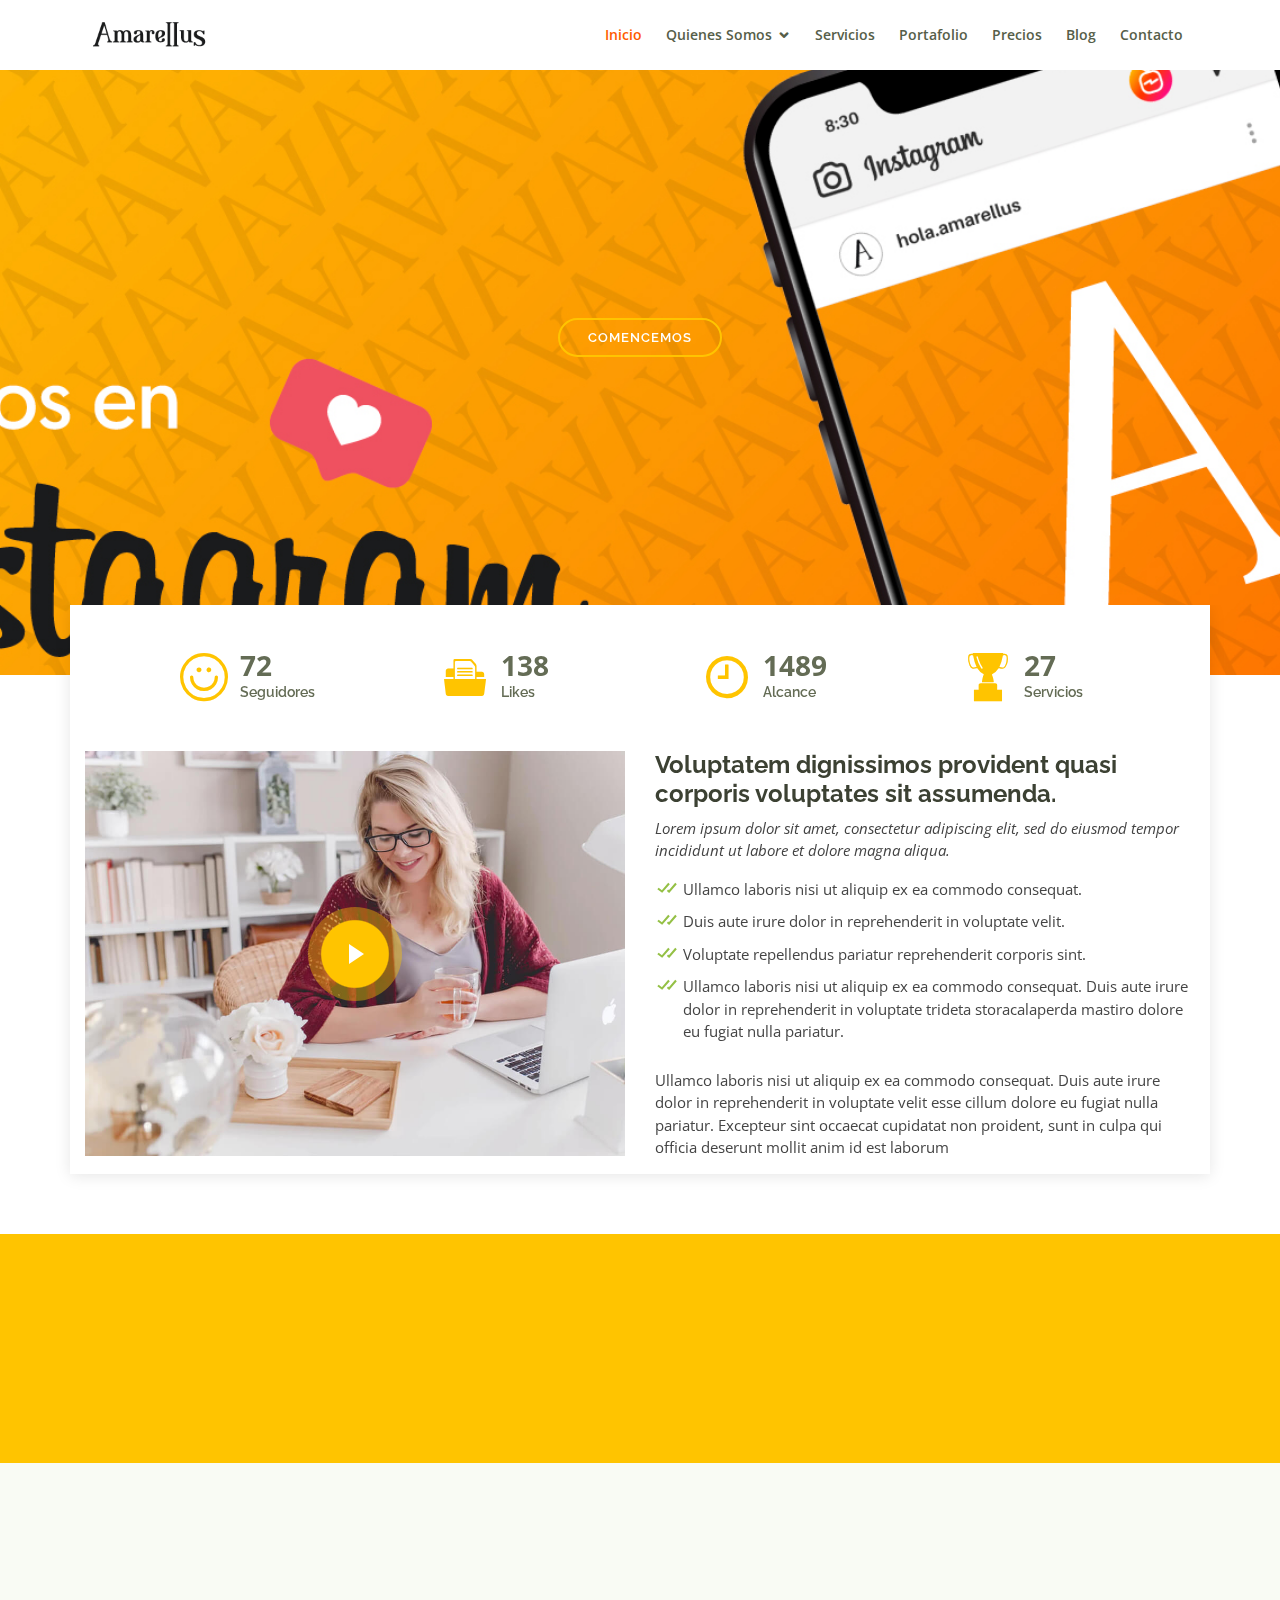
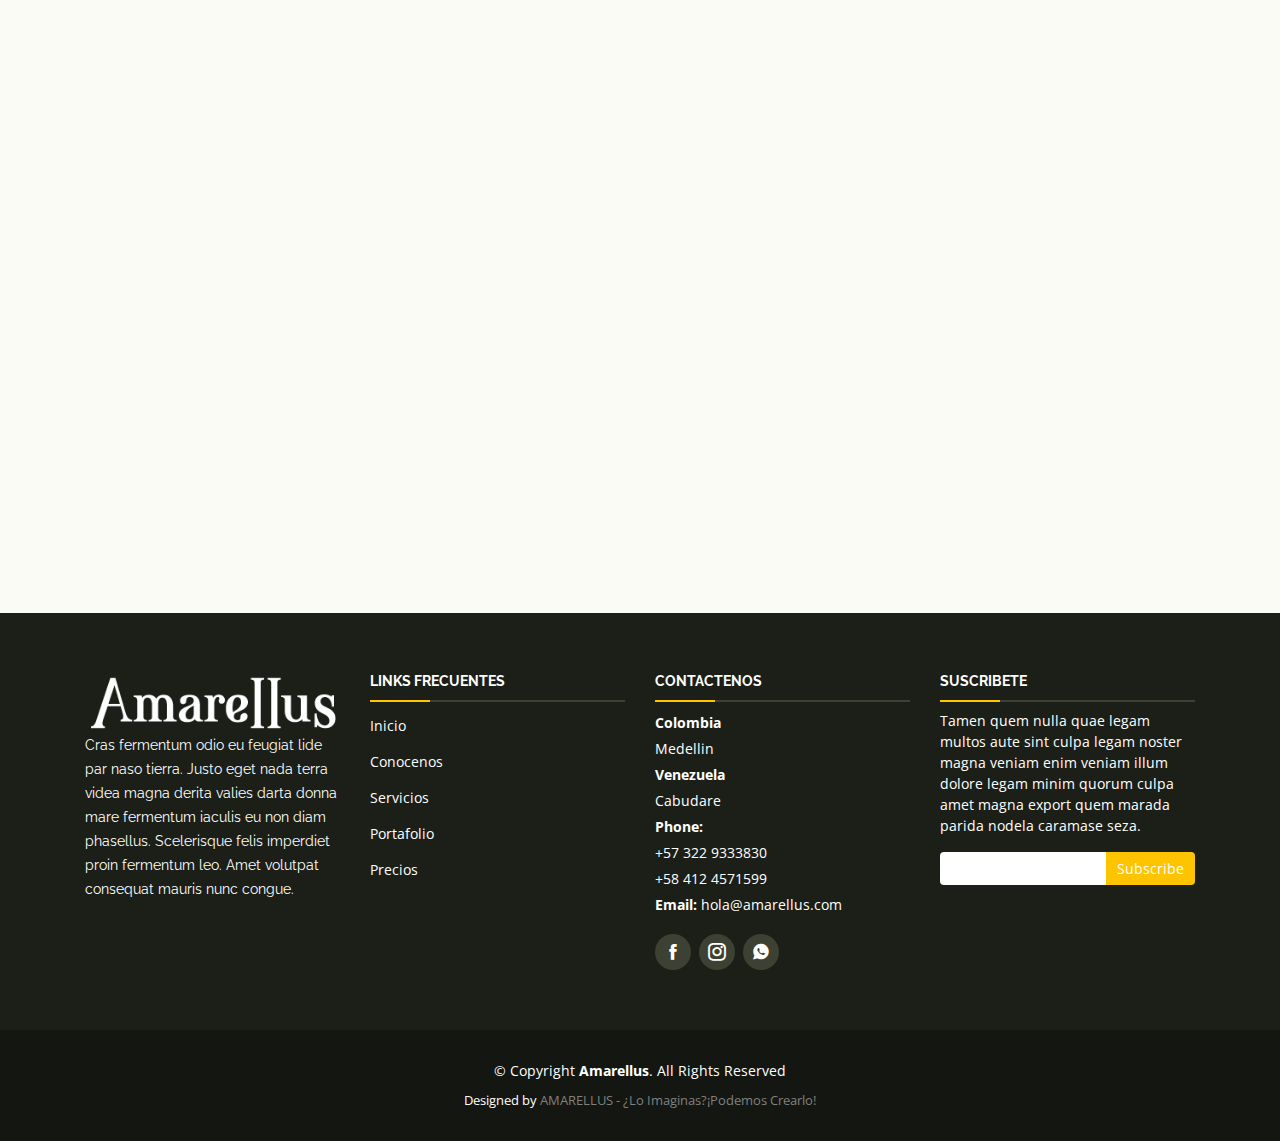
==== index.html @ 13a15603 "Actualizacion 26/06/2020 17" ====
<!DOCTYPE html>
<html lang="en">

<head>
  <meta charset="utf-8">
  <meta content="width=device-width, initial-scale=1.0" name="viewport">

  <title>AMARELLUS - ¿Lo Imaginas?¡Podemos Crearlo!</title>
  <meta content="" name="description">
  <meta content="" name="keywords">

  <!-- Favicons -->
  <link href="assets/img/favicon.jpg" rel="icon">
  <link href="assets/img/favicon.jpg" rel="amarellus-icon">

  <!-- Google Fonts -->
  <link href="https://fonts.googleapis.com/css?family=Open+Sans:300,300i,400,400i,600,600i,700,700i|Raleway:300,300i,400,400i,500,500i,600,600i,700,700i|Poppins:300,300i,400,400i,500,500i,600,600i,700,700i" rel="stylesheet">

  <!-- Vendor CSS Files -->
  <link href="assets/vendor/bootstrap/css/bootstrap.min.css" rel="stylesheet">
  <link href="assets/vendor/icofont/icofont.min.css" rel="stylesheet">
  <link href="assets/vendor/boxicons/css/boxicons.min.css" rel="stylesheet">
  <link href="assets/vendor/venobox/venobox.css" rel="stylesheet">
  <link href="assets/vendor/line-awesome/css/line-awesome.min.css" rel="stylesheet">
  <link href="assets/vendor/owl.carousel/assets/owl.carousel.min.css" rel="stylesheet">
  <link href="assets/vendor/aos/aos.css" rel="stylesheet">

  <!-- Template Main CSS File -->
  <link href="assets/css/style.css" rel="stylesheet">

  <!-- =======================================================
  * Template Name: Serenity - v2.1.0
  * Template URL: https://bootstrapmade.com/serenity-bootstrap-corporate-template/
  * Author: BootstrapMade.com
  * License: https://bootstrapmade.com/license/
  ======================================================== -->
</head>

<body>

  <!-- ======= Header ======= -->
  <header id="header" class="fixed-top">
    <div class="container d-flex">

      <div class="logo mr-auto">
        <!-- <h1 class="text-light"><a href="index.html">Serenity</a></h1> -->
        <!-- Uncomment below if you prefer to use an image logo -->
        <a href="index.html"><img src="assets/img/logo.png" alt="" class="img-fluid" width="100%" height="120%"></a>
      </div>

      <!-- MENU -->
      <nav class="nav-menu d-none d-lg-block">
        <ul>
          <li class="active"><a href="index.html">Inicio</a></li>

          <li class="drop-down"><a href="#">Quienes Somos</a>
            <ul>
              <li><a href="about.html">Conocenos</a></li>
              <li><a href="team.html">Equipo</a></li>
            </ul>
          </li>

          <li><a href="services.html">Servicios</a></li>
          <li><a href="portfolio.html">Portafolio</a></li>
          <li><a href="pricing.html">Precios</a></li>
          <li><a href="blog.html">Blog</a></li>
          <li><a href="contact.html">Contacto</a></li>


        </ul>
      </nav><!-- .nav-menu -->

    </div>
  </header><!-- End Header -->

  <!-- ======= Hero Section ======= -->
  <section id="hero">
    <div class="hero-container" data-aos="fade-up">
      <!--<h1>Welcome to Serenity</h1>
      <h2>We are team of talanted designers making websites with Bootstrap</h2>-->
      <a href="#about" class="btn-get-started scrollto">Comencemos</a>
    </div>
  </section><!-- End Hero -->

  <main id="main">

    <!-- ======= About Section ======= -->
    <section id="about" class="about">
      <div class="container" data-aos="fade-up">

        <div class="row justify-content-end">
          <div class="col-lg-11">
            <div class="row justify-content-end">

              <div class="col-lg-3 col-md-5 col-6 d-md-flex align-items-md-stretch">
                <div class="count-box py-5">
                  <i class="icofont-simple-smile"></i>
                  <span data-toggle="counter-up">106</span>
                  <p>Seguidores</p>
                </div>
              </div>

              <div class="col-lg-3 col-md-5 col-6 d-md-flex align-items-md-stretch">
                <div class="count-box py-5">
                  <i class="icofont-document-folder"></i>
                  <span data-toggle="counter-up">203</span>
                  <p>Likes</p>
                </div>
              </div>

              <div class="col-lg-3 col-md-5 col-6 d-md-flex align-items-md-stretch">
                <div class="count-box pb-5 pt-0 pt-lg-5">
                  <i class="icofont-clock-time"></i>
                  <span data-toggle="counter-up">2190</span>
                  <p>Alcance</p>
                </div>
              </div>

              <div class="col-lg-3 col-md-5 col-6 d-md-flex align-items-md-stretch">
                <div class="count-box pb-5 pt-0 pt-lg-5">
                  <i class="icofont-award"></i>
                  <span data-toggle="counter-up">40</span>
                  <p>Servicios</p>
                </div>
              </div>

            </div>
          </div>
        </div>

        <div class="row">

          <div class="col-lg-6 video-box align-self-baseline">
            <img src="assets/img/about.jpg" class="img-fluid" alt="">
            <a href="https://www.youtube.com/watch?v=jDDaplaOz7Q" class="venobox play-btn mb-4" data-vbtype="video" data-autoplay="true"></a>
          </div>

          <div class="col-lg-6 pt-3 pt-lg-0 content">
            <h3>Voluptatem dignissimos provident quasi corporis voluptates sit assumenda.</h3>
            <p class="font-italic">
              Lorem ipsum dolor sit amet, consectetur adipiscing elit, sed do eiusmod tempor incididunt ut labore et dolore
              magna aliqua.
            </p>
            <ul>
              <li><i class="bx bx-check-double"></i> Ullamco laboris nisi ut aliquip ex ea commodo consequat.</li>
              <li><i class="bx bx-check-double"></i> Duis aute irure dolor in reprehenderit in voluptate velit.</li>
              <li><i class="bx bx-check-double"></i> Voluptate repellendus pariatur reprehenderit corporis sint.</li>
              <li><i class="bx bx-check-double"></i> Ullamco laboris nisi ut aliquip ex ea commodo consequat. Duis aute irure dolor in reprehenderit in voluptate trideta storacalaperda mastiro dolore eu fugiat nulla pariatur.</li>
            </ul>
            <p>
              Ullamco laboris nisi ut aliquip ex ea commodo consequat. Duis aute irure dolor in reprehenderit in voluptate
              velit esse cillum dolore eu fugiat nulla pariatur. Excepteur sint occaecat cupidatat non proident, sunt in
              culpa qui officia deserunt mollit anim id est laborum
            </p>
          </div>

        </div>

      </div>
    </section><!-- End About Section -->

    <!-- ======= Cta Section ======= -->
    <section id="cta" class="cta">
      <div class="container" data-aos="fade-in">

        <div class="text-center">
          <h3>Encuentranos</h3>
          <p> Duis aute irure dolor in reprehenderit in voluptate velit esse cillum dolore eu fugiat nulla pariatur. Excepteur sint occaecat cupidatat non proident, sunt in culpa qui officia deserunt mollit anim id est laborum.</p>
          <!--<a class="cta-btn" href="#">Call To Action</a>-->
          
          <a href="https://www.facebook.com/Hola.Amarellus/" class="facebook"><i class="icofont-facebook"></i></a>
          <a href="https://www.instagram.com/hola.amarellus/" class="instagram"><i class="icofont-instagram"></i></a>
          <a href="https://api.whatsapp.com/send?phone=573229333830&text=Hola, estoy interesado(a) en sus servicios" target="_blank" class="whatsapp"><i class="icofont-whatsapp"></i></a>
          
        </div>

      </div>
    </section><!-- End Cta Section -->

    <!-- ======= Services Section ======= -->
    <section id="services" class="services  section-bg ">
      <div class="container">

        <div class="section-title pt-5" data-aos="fade-up">

          <h2>Nuestros Servicios</h2>

        </div>

        <div class="row">
          <div class="col-md-6">
            <div class="icon-box" data-aos="fade-up">
              <div class="icon"><i class="las la-basketball-ball" style="color: #ff689b;"></i></div>
              <h4 class="title"><a href="">Arte</a></h4>
              <p class="description">Voluptatum deleniti atque corrupti quos dolores et quas molestias excepturi sint occaecati cupiditate non provident</p>
            </div>
          </div>
          <div class="col-md-6">
            <div class="icon-box" data-aos="fade-up">
              <div class="icon"><i class="las la-book" style="color: #e9bf06;"></i></div>
              <h4 class="title"><a href="">Diseño</a></h4>
              <p class="description">Minim veniam, quis nostrud exercitation ullamco laboris nisi ut aliquip ex ea commodo consequat tarad limino ata</p>
            </div>
          </div>

          <div class="col-md-6" data-aos="fade-up" data-aos-delay="100">
            <div class="icon-box">
              <div class="icon"><i class="las la-file-alt" style="color: #3fcdc7;"></i></div>
              <h4 class="title"><a href="">Marketing</a></h4>
              <p class="description">Duis aute irure dolor in reprehenderit in voluptate velit esse cillum dolore eu fugiat nulla pariatur</p>
            </div>
          </div>
          <div class="col-md-6" data-aos="fade-up" data-aos-delay="100">
            <div class="icon-box">
              <div class="icon"><i class="las la-tachometer-alt" style="color:#41cf2e;"></i></div>
              <h4 class="title"><a href="">Fotografia</a></h4>
              <p class="description">Excepteur sint occaecat cupidatat non proident, sunt in culpa qui officia deserunt mollit anim id est laborum</p>
            </div>
          </div>

          <div class="col-md-6" data-aos="fade-up" data-aos-delay="200">
            <div class="icon-box">
              <div class="icon"><i class="las la-globe-americas" style="color: #d6ff22;"></i></div>
              <h4 class="title"><a href="">Tecnologia</a></h4>
              <p class="description">At vero eos et accusamus et iusto odio dignissimos ducimus qui blanditiis praesentium voluptatum deleniti atque</p>
            </div>
          </div>
          <div class="col-md-6" data-aos="fade-up" data-aos-delay="200">
            <div class="icon-box">
              <div class="icon"><i class="las la-clock" style="color: #4680ff;"></i></div>
              <h4 class="title"><a href="">Consultoria</a></h4>
              <p class="description">Et harum quidem rerum facilis est et expedita distinctio. Nam libero tempore, cum soluta nobis est eligendi</p>
            </div>
          </div>
        </div>

      </div>
    </section><!-- End Services Section -->

  </main><!-- End #main -->

  <!-- PIE DE PAGINA -->
  <!-- ======= Footer ======= -->
  <footer id="footer">
    <div class="footer-top">
      <div class="container">
        <div class="row">

          <div class="col-lg-3 col-md-6 footer-info">
            <!--<h3>AMARELLUS</h3>-->
            <a href="index.html"><img src="assets/img/logo_footer.png" alt="" class="img-fluid" width="100%" height="800%"></a>
            <p>Cras fermentum odio eu feugiat lide par naso tierra. Justo eget nada terra videa magna derita valies darta donna mare fermentum iaculis eu non diam phasellus. Scelerisque felis imperdiet proin fermentum leo. Amet volutpat consequat mauris nunc congue.</p>
          </div>

          <div class="col-lg-3 col-md-6 footer-links">
            <h4>Links FRECUENTES</h4>
            <ul>
              <li><a href="index.html">Inicio</a></li>
              <li><a href="about.html">Conocenos</a></li>
              <li><a href="services.html">Servicios</a></li>
              <li><a href="portfolio.html">Portafolio</a></li>
              <li><a href="pricing.html">Precios</a></li>
            </ul>
          </div>
          
          <div class="col-lg-3 col-md-6 footer-contact">
            <h4>Contactenos</h4>
            <p>
              <strong>Colombia</strong> <br>
              Medellin<br>
              <strong>Venezuela</strong>  <br>
              Cabudare <br>
              <strong>Phone:</strong> <br>
              +57 322 9333830 <br>
              +58 412 4571599<br>
              <strong>Email:</strong> hola@amarellus.com<br>
            </p>

            <div class="social-links">
              <a href="https://www.facebook.com/Hola.Amarellus/" target="_blank" class="facebook"><i class="icofont-facebook"></i></a>
              <a href="https://www.instagram.com/hola.amarellus/" target="_blank" class="instagram"><i class="icofont-instagram"></i></a>
              <!--<a href="#" class="twitter"><i class="icofont-twitter"></i></a>-->
              <!--<a href="#" class="linkedin"><i class="icofont-linkedin"></i></a>-->
              <a href="https://api.whatsapp.com/send?phone=573229333830&text=Hola, estoy interesado(a) en sus servicios" target="_blank" class="whatsapp"><i class="icofont-whatsapp"></i></a>
            </div>

          </div>

          <div class="col-lg-3 col-md-6 footer-newsletter">
            <h4>SUSCRIBETE</h4>
            <p>Tamen quem nulla quae legam multos aute sint culpa legam noster magna veniam enim veniam illum dolore legam minim quorum culpa amet magna export quem marada parida nodela caramase seza.</p>
            <form action="" method="post">
              <input type="email" name="email"><input type="submit" value="Subscribe">
            </form>
          </div>

        </div>
      </div>
    </div>

    <div class="container">
      <div class="copyright">
        &copy; Copyright <strong><span>Amarellus</span></strong>. All Rights Reserved
      </div>
      <div class="credits">
        <!-- All the links in the footer should remain intact. -->
        <!-- You can delete the links only if you purchased the pro version. -->
        <!-- Licensing information: https://bootstrapmade.com/license/ -->
        <!-- Purchase the pro version with working PHP/AJAX contact form: https://bootstrapmade.com/serenity-bootstrap-corporate-template/ -->
        Designed by <a href="https://amarellus.com/">AMARELLUS - ¿Lo Imaginas?¡Podemos Crearlo!</a>
      </div>
    </div>
  </footer><!-- End Footer -->
  <!-- FIN DE PIE DE PAGINA -->

  <a href="#" class="back-to-top"><i class="icofont-simple-up"></i></a>

  <!-- Vendor JS Files -->
  <script src="assets/vendor/jquery/jquery.min.js"></script>
  <script src="assets/vendor/bootstrap/js/bootstrap.bundle.min.js"></script>
  <script src="assets/vendor/jquery.easing/jquery.easing.min.js"></script>
  <script src="assets/vendor/php-email-form/validate.js"></script>
  <script src="assets/vendor/waypoints/jquery.waypoints.min.js"></script>
  <script src="assets/vendor/counterup/counterup.min.js"></script>
  <script src="assets/vendor/venobox/venobox.min.js"></script>
  <script src="assets/vendor/owl.carousel/owl.carousel.min.js"></script>
  <script src="assets/vendor/isotope-layout/isotope.pkgd.min.js"></script>
  <script src="assets/vendor/aos/aos.js"></script>

  <!-- Template Main JS File -->
  <script src="assets/js/main.js"></script>

</body>

</html>
---- assets/vendor/venobox/venobox.css ----
/* ------ venobox.css --------*/
.vbox-overlay *, .vbox-overlay *:before, .vbox-overlay *:after{
    -webkit-backface-visibility: hidden;
    -webkit-box-sizing:border-box;
    -moz-box-sizing:border-box;
    box-sizing:border-box;
}
.vbox-overlay * { 
    -webkit-backface-visibility: visible;
    backface-visibility: visible;
}
.vbox-overlay{
    display: -webkit-flex;
    display: flex;
    -webkit-flex-direction: column;
    flex-direction: column;
    -webkit-justify-content: center;
    justify-content: center;
    -webkit-align-items: center;
    align-items: center;
    position: fixed;
    left: 0;
    top: 0;
    bottom: 0;
    right: 0;
    z-index: 999999;
}

/* ----- navigation ----- */
.vbox-title{
    width: 100%;
    height: 40px;
    float: left;
    text-align: center;
    line-height: 28px;
    font-size: 12px;
    padding: 6px 50px;
    overflow: hidden;
    position: fixed;
    display: none;
    left: 0;
    z-index: 89;
}
.vbox-close{
    cursor: pointer;
    position: fixed;
    top: -1px;
    right: 0;
    width: 50px;
    height: 40px;
    padding: 6px;
    display: block;
    background-position:10px center;
    overflow: hidden;
    font-size: 24px;
    line-height: 1;
    text-align: center;
    z-index: 99;
}
.vbox-left{
    cursor: pointer;
    position: fixed;
    left: 0;
    height: 40px;
    overflow: hidden;
    line-height: 28px;
    font-size: 12px;
    z-index: 99;
    display: flex;
    align-items:center;
}
.vbox-num{
    display: inline-block;
    margin: 6px 0 6px 15px;
}
/* ----- Social share ----- */
.vbox-share{
    line-height: 28px;
    font-size: 12px;
    overflow: hidden;
    position: fixed;
    left: 0;
    z-index: 98;
    display: flex;
    align-items:center;
    justify-content: center;
    width: 100%;
    text-align: center;
}
.vbox-share svg{
    max-height: 28px;
    width: 28px;
    z-index: 10;
    margin-left: 12px;
    margin-top: 6px;
    margin-bottom: 6px;
    vertical-align: middle;
}


/* ----- navigation ARROWS ----- */
.vbox-next, .vbox-prev{
    position: fixed;
    top: 50%;
    margin-top: -15px;
    overflow: hidden;
    cursor: pointer;
    display: block;
    width: 45px;
    height: 45px;
    z-index: 99;
}
.vbox-next span, .vbox-prev span{
    position: relative;
    width: 20px;
    height: 20px;
    border: 2px solid transparent;
    border-top-color: #B6B6B6;
    border-right-color: #B6B6B6;
    text-indent: -100px;
    position: absolute;
    top: 8px;
    display: block;
}
.vbox-prev{
    left: 15px;
}
.vbox-next{
    right: 15px;
}
.vbox-prev span{
    left: 10px;
    -ms-transform: rotate(-135deg);
    -webkit-transform: rotate(-135deg);
    transform: rotate(-135deg);
}
.vbox-next span{
    -ms-transform: rotate(45deg);
    -webkit-transform: rotate(45deg);
    transform: rotate(45deg);
    right: 10px;
}
/* ------- inline window ------ */
.vbox-inline{
    width: 420px;
    height: 315px;
    height: 70vh;
    padding: 10px;
    background: #fff;
    margin: 0 auto;
    overflow: auto;
    text-align: left;
}
/* ------- Video & iFrames window ------ */
.venoframe{
    max-width: 100%;
    width: 100%;
    border: none;
    width: 100%;
    height: 260px;
    height: 70vh;
}
.venoframe.vbvid{
    height: 260px;
}
@media (min-width: 768px) {
    .venoframe, .vbox-inline{
        width: 90%;
        height: 360px;
        height: 70vh;
    }
    .venoframe.vbvid{
        width: 640px;
        height: 360px;
    }
}
@media (min-width: 992px) {
    .venoframe, .vbox-inline{
        max-width: 1200px;
        width: 80%;
        height: 540px;
        height: 70vh;
    }
    .venoframe.vbvid{
        width: 960px;
        height: 540px;
    }
}
/* 
Please do NOT edit this part! 
or at least read this note: http://i.imgur.com/7C0ws9e.gif
*/
.vbox-open{
    overflow: hidden;
}
.vbox-container{
    position: absolute;
    left: 0;
    right: 0;
    top: 0;
    bottom: 0;
    overflow-x: hidden;
    overflow-y: scroll;
    overflow-scrolling: touch;
    -webkit-overflow-scrolling: touch;
    z-index: 20;
    max-height: 100%;

}

.vbox-content{
    text-align: center;
    float: left;
    width: 100%;
    position: relative;
    overflow: hidden;
    padding: 20px 4%;
}
.vbox-container img{
    max-width: 100%;
    height: auto;
}
.vbox-figlio{
    box-shadow: 0 0 12px rgba(0,0,0,0.19), 0 6px 6px rgba(0,0,0,0.23);
    max-width: 100%;
    text-align: initial;
}
img.vbox-figlio{
    -webkit-user-select: none;
-khtml-user-select: none;
-moz-user-select: none;
-o-user-select: none;
user-select: none;
}
.vbox-content.swipe-left{
    margin-left: -200px !important;
}
.vbox-content.swipe-right{
    margin-left: 200px !important;
}
.vbox-animated{
    webkit-transition: margin 300ms ease-out;
    transition: margin 300ms ease-out;
}

/* ---------- preloader ----------
 * SPINKIT 
 * http://tobiasahlin.com/spinkit/
-------------------------------- */
.sk-double-bounce,.sk-rotating-plane{width:40px;height:40px;margin:40px auto}.sk-rotating-plane{background-color:#333;-webkit-animation:sk-rotatePlane 1.2s infinite ease-in-out;animation:sk-rotatePlane 1.2s infinite ease-in-out}@-webkit-keyframes sk-rotatePlane{0%{-webkit-transform:perspective(120px) rotateX(0) rotateY(0);transform:perspective(120px) rotateX(0) rotateY(0)}50%{-webkit-transform:perspective(120px) rotateX(-180.1deg) rotateY(0);transform:perspective(120px) rotateX(-180.1deg) rotateY(0)}100%{-webkit-transform:perspective(120px) rotateX(-180deg) rotateY(-179.9deg);transform:perspective(120px) rotateX(-180deg) rotateY(-179.9deg)}}@keyframes sk-rotatePlane{0%{-webkit-transform:perspective(120px) rotateX(0) rotateY(0);transform:perspective(120px) rotateX(0) rotateY(0)}50%{-webkit-transform:perspective(120px) rotateX(-180.1deg) rotateY(0);transform:perspective(120px) rotateX(-180.1deg) rotateY(0)}100%{-webkit-transform:perspective(120px) rotateX(-180deg) rotateY(-179.9deg);transform:perspective(120px) rotateX(-180deg) rotateY(-179.9deg)}}.sk-double-bounce{position:relative}.sk-double-bounce .sk-child{width:100%;height:100%;border-radius:50%;background-color:#333;opacity:.6;position:absolute;top:0;left:0;-webkit-animation:sk-doubleBounce 2s infinite ease-in-out;animation:sk-doubleBounce 2s infinite ease-in-out}.sk-chasing-dots .sk-child,.sk-spinner-pulse,.sk-three-bounce .sk-child{background-color:#333;border-radius:100%}.sk-double-bounce .sk-double-bounce2{-webkit-animation-delay:-1s;animation-delay:-1s}@-webkit-keyframes sk-doubleBounce{0%,100%{-webkit-transform:scale(0);transform:scale(0)}50%{-webkit-transform:scale(1);transform:scale(1)}}@keyframes sk-doubleBounce{0%,100%{-webkit-transform:scale(0);transform:scale(0)}50%{-webkit-transform:scale(1);transform:scale(1)}}.sk-wave{margin:40px auto;width:50px;height:40px;text-align:center;font-size:10px}.sk-wave .sk-rect{background-color:#333;height:100%;width:6px;display:inline-block;-webkit-animation:sk-waveStretchDelay 1.2s infinite ease-in-out;animation:sk-waveStretchDelay 1.2s infinite ease-in-out}.sk-wave .sk-rect1{-webkit-animation-delay:-1.2s;animation-delay:-1.2s}.sk-wave .sk-rect2{-webkit-animation-delay:-1.1s;animation-delay:-1.1s}.sk-wave .sk-rect3{-webkit-animation-delay:-1s;animation-delay:-1s}.sk-wave .sk-rect4{-webkit-animation-delay:-.9s;animation-delay:-.9s}.sk-wave .sk-rect5{-webkit-animation-delay:-.8s;animation-delay:-.8s}@-webkit-keyframes sk-waveStretchDelay{0%,100%,40%{-webkit-transform:scaleY(.4);transform:scaleY(.4)}20%{-webkit-transform:scaleY(1);transform:scaleY(1)}}@keyframes sk-waveStretchDelay{0%,100%,40%{-webkit-transform:scaleY(.4);transform:scaleY(.4)}20%{-webkit-transform:scaleY(1);transform:scaleY(1)}}.sk-wandering-cubes{margin:40px auto;width:40px;height:40px;position:relative}.sk-wandering-cubes .sk-cube{background-color:#333;width:10px;height:10px;position:absolute;top:0;left:0;-webkit-animation:sk-wanderingCube 1.8s ease-in-out -1.8s infinite both;animation:sk-wanderingCube 1.8s ease-in-out -1.8s infinite both}.sk-chasing-dots,.sk-spinner-pulse{width:40px;height:40px;margin:40px auto}.sk-wandering-cubes .sk-cube2{-webkit-animation-delay:-.9s;animation-delay:-.9s}@-webkit-keyframes sk-wanderingCube{0%{-webkit-transform:rotate(0);transform:rotate(0)}25%{-webkit-transform:translateX(30px) rotate(-90deg) scale(.5);transform:translateX(30px) rotate(-90deg) scale(.5)}50%{-webkit-transform:translateX(30px) translateY(30px) rotate(-179deg);transform:translateX(30px) translateY(30px) rotate(-179deg)}50.1%{-webkit-transform:translateX(30px) translateY(30px) rotate(-180deg);transform:translateX(30px) translateY(30px) rotate(-180deg)}75%{-webkit-transform:translateX(0) translateY(30px) rotate(-270deg) scale(.5);transform:translateX(0) translateY(30px) rotate(-270deg) scale(.5)}100%{-webkit-transform:rotate(-360deg);transform:rotate(-360deg)}}@keyframes sk-wanderingCube{0%{-webkit-transform:rotate(0);transform:rotate(0)}25%{-webkit-transform:translateX(30px) rotate(-90deg) scale(.5);transform:translateX(30px) rotate(-90deg) scale(.5)}50%{-webkit-transform:translateX(30px) translateY(30px) rotate(-179deg);transform:translateX(30px) translateY(30px) rotate(-179deg)}50.1%{-webkit-transform:translateX(30px) translateY(30px) rotate(-180deg);transform:translateX(30px) translateY(30px) rotate(-180deg)}75%{-webkit-transform:translateX(0) translateY(30px) rotate(-270deg) scale(.5);transform:translateX(0) translateY(30px) rotate(-270deg) scale(.5)}100%{-webkit-transform:rotate(-360deg);transform:rotate(-360deg)}}.sk-spinner-pulse{-webkit-animation:sk-pulseScaleOut 1s infinite ease-in-out;animation:sk-pulseScaleOut 1s infinite ease-in-out}@-webkit-keyframes sk-pulseScaleOut{0%{-webkit-transform:scale(0);transform:scale(0)}100%{-webkit-transform:scale(1);transform:scale(1);opacity:0}}@keyframes sk-pulseScaleOut{0%{-webkit-transform:scale(0);transform:scale(0)}100%{-webkit-transform:scale(1);transform:scale(1);opacity:0}}.sk-chasing-dots{position:relative;text-align:center;-webkit-animation:sk-chasingDotsRotate 2s infinite linear;animation:sk-chasingDotsRotate 2s infinite linear}.sk-chasing-dots .sk-child{width:60%;height:60%;display:inline-block;position:absolute;top:0;-webkit-animation:sk-chasingDotsBounce 2s infinite ease-in-out;animation:sk-chasingDotsBounce 2s infinite ease-in-out}.sk-chasing-dots .sk-dot2{top:auto;bottom:0;-webkit-animation-delay:-1s;animation-delay:-1s}@-webkit-keyframes sk-chasingDotsRotate{100%{-webkit-transform:rotate(360deg);transform:rotate(360deg)}}@keyframes sk-chasingDotsRotate{100%{-webkit-transform:rotate(360deg);transform:rotate(360deg)}}@-webkit-keyframes sk-chasingDotsBounce{0%,100%{-webkit-transform:scale(0);transform:scale(0)}50%{-webkit-transform:scale(1);transform:scale(1)}}@keyframes sk-chasingDotsBounce{0%,100%{-webkit-transform:scale(0);transform:scale(0)}50%{-webkit-transform:scale(1);transform:scale(1)}}.sk-three-bounce{margin:40px auto;width:80px;text-align:center}.sk-three-bounce .sk-child{width:20px;height:20px;display:inline-block;-webkit-animation:sk-three-bounce 1.4s ease-in-out 0s infinite both;animation:sk-three-bounce 1.4s ease-in-out 0s infinite both}.sk-circle .sk-child:before,.sk-fading-circle .sk-circle:before{display:block;border-radius:100%;content:'';background-color:#333}.sk-three-bounce .sk-bounce1{-webkit-animation-delay:-.32s;animation-delay:-.32s}.sk-three-bounce .sk-bounce2{-webkit-animation-delay:-.16s;animation-delay:-.16s}@-webkit-keyframes sk-three-bounce{0%,100%,80%{-webkit-transform:scale(0);transform:scale(0)}40%{-webkit-transform:scale(1);transform:scale(1)}}@keyframes sk-three-bounce{0%,100%,80%{-webkit-transform:scale(0);transform:scale(0)}40%{-webkit-transform:scale(1);transform:scale(1)}}.sk-circle{margin:40px auto;width:40px;height:40px;position:relative}.sk-circle .sk-child{width:100%;height:100%;position:absolute;left:0;top:0}.sk-circle .sk-child:before{margin:0 auto;width:15%;height:15%;-webkit-animation:sk-circleBounceDelay 1.2s infinite ease-in-out both;animation:sk-circleBounceDelay 1.2s infinite ease-in-out both}.sk-circle .sk-circle2{-webkit-transform:rotate(30deg);-ms-transform:rotate(30deg);transform:rotate(30deg)}.sk-circle .sk-circle3{-webkit-transform:rotate(60deg);-ms-transform:rotate(60deg);transform:rotate(60deg)}.sk-circle .sk-circle4{-webkit-transform:rotate(90deg);-ms-transform:rotate(90deg);transform:rotate(90deg)}.sk-circle .sk-circle5{-webkit-transform:rotate(120deg);-ms-transform:rotate(120deg);transform:rotate(120deg)}.sk-circle .sk-circle6{-webkit-transform:rotate(150deg);-ms-transform:rotate(150deg);transform:rotate(150deg)}.sk-circle .sk-circle7{-webkit-transform:rotate(180deg);-ms-transform:rotate(180deg);transform:rotate(180deg)}.sk-circle .sk-circle8{-webkit-transform:rotate(210deg);-ms-transform:rotate(210deg);transform:rotate(210deg)}.sk-circle .sk-circle9{-webkit-transform:rotate(240deg);-ms-transform:rotate(240deg);transform:rotate(240deg)}.sk-circle .sk-circle10{-webkit-transform:rotate(270deg);-ms-transform:rotate(270deg);transform:rotate(270deg)}.sk-circle .sk-circle11{-webkit-transform:rotate(300deg);-ms-transform:rotate(300deg);transform:rotate(300deg)}.sk-circle .sk-circle12{-webkit-transform:rotate(330deg);-ms-transform:rotate(330deg);transform:rotate(330deg)}.sk-circle .sk-circle2:before{-webkit-animation-delay:-1.1s;animation-delay:-1.1s}.sk-circle .sk-circle3:before{-webkit-animation-delay:-1s;animation-delay:-1s}.sk-circle .sk-circle4:before{-webkit-animation-delay:-.9s;animation-delay:-.9s}.sk-circle .sk-circle5:before{-webkit-animation-delay:-.8s;animation-delay:-.8s}.sk-circle .sk-circle6:before{-webkit-animation-delay:-.7s;animation-delay:-.7s}.sk-circle .sk-circle7:before{-webkit-animation-delay:-.6s;animation-delay:-.6s}.sk-circle .sk-circle8:before{-webkit-animation-delay:-.5s;animation-delay:-.5s}.sk-circle .sk-circle9:before{-webkit-animation-delay:-.4s;animation-delay:-.4s}.sk-circle .sk-circle10:before{-webkit-animation-delay:-.3s;animation-delay:-.3s}.sk-circle .sk-circle11:before{-webkit-animation-delay:-.2s;animation-delay:-.2s}.sk-circle .sk-circle12:before{-webkit-animation-delay:-.1s;animation-delay:-.1s}@-webkit-keyframes sk-circleBounceDelay{0%,100%,80%{-webkit-transform:scale(0);transform:scale(0)}40%{-webkit-transform:scale(1);transform:scale(1)}}@keyframes sk-circleBounceDelay{0%,100%,80%{-webkit-transform:scale(0);transform:scale(0)}40%{-webkit-transform:scale(1);transform:scale(1)}}.sk-cube-grid{width:40px;height:40px;margin:40px auto}.sk-cube-grid .sk-cube{width:33.33%;height:33.33%;background-color:#333;float:left;-webkit-animation:sk-cubeGridScaleDelay 1.3s infinite ease-in-out;animation:sk-cubeGridScaleDelay 1.3s infinite ease-in-out}.sk-cube-grid .sk-cube1{-webkit-animation-delay:.2s;animation-delay:.2s}.sk-cube-grid .sk-cube2{-webkit-animation-delay:.3s;animation-delay:.3s}.sk-cube-grid .sk-cube3{-webkit-animation-delay:.4s;animation-delay:.4s}.sk-cube-grid .sk-cube4{-webkit-animation-delay:.1s;animation-delay:.1s}.sk-cube-grid .sk-cube5{-webkit-animation-delay:.2s;animation-delay:.2s}.sk-cube-grid .sk-cube6{-webkit-animation-delay:.3s;animation-delay:.3s}.sk-cube-grid .sk-cube7{-webkit-animation-delay:0ms;animation-delay:0ms}.sk-cube-grid .sk-cube8{-webkit-animation-delay:.1s;animation-delay:.1s}.sk-cube-grid .sk-cube9{-webkit-animation-delay:.2s;animation-delay:.2s}@-webkit-keyframes sk-cubeGridScaleDelay{0%,100%,70%{-webkit-transform:scale3D(1,1,1);transform:scale3D(1,1,1)}35%{-webkit-transform:scale3D(0,0,1);transform:scale3D(0,0,1)}}@keyframes sk-cubeGridScaleDelay{0%,100%,70%{-webkit-transform:scale3D(1,1,1);transform:scale3D(1,1,1)}35%{-webkit-transform:scale3D(0,0,1);transform:scale3D(0,0,1)}}.sk-fading-circle{margin:40px auto;width:40px;height:40px;position:relative}.sk-fading-circle .sk-circle{width:100%;height:100%;position:absolute;left:0;top:0}.sk-fading-circle .sk-circle:before{margin:0 auto;width:15%;height:15%;-webkit-animation:sk-circleFadeDelay 1.2s infinite ease-in-out both;animation:sk-circleFadeDelay 1.2s infinite ease-in-out both}.sk-fading-circle .sk-circle2{-webkit-transform:rotate(30deg);-ms-transform:rotate(30deg);transform:rotate(30deg)}.sk-fading-circle .sk-circle3{-webkit-transform:rotate(60deg);-ms-transform:rotate(60deg);transform:rotate(60deg)}.sk-fading-circle .sk-circle4{-webkit-transform:rotate(90deg);-ms-transform:rotate(90deg);transform:rotate(90deg)}.sk-fading-circle .sk-circle5{-webkit-transform:rotate(120deg);-ms-transform:rotate(120deg);transform:rotate(120deg)}.sk-fading-circle .sk-circle6{-webkit-transform:rotate(150deg);-ms-transform:rotate(150deg);transform:rotate(150deg)}.sk-fading-circle .sk-circle7{-webkit-transform:rotate(180deg);-ms-transform:rotate(180deg);transform:rotate(180deg)}.sk-fading-circle .sk-circle8{-webkit-transform:rotate(210deg);-ms-transform:rotate(210deg);transform:rotate(210deg)}.sk-fading-circle .sk-circle9{-webkit-transform:rotate(240deg);-ms-transform:rotate(240deg);transform:rotate(240deg)}.sk-fading-circle .sk-circle10{-webkit-transform:rotate(270deg);-ms-transform:rotate(270deg);transform:rotate(270deg)}.sk-fading-circle .sk-circle11{-webkit-transform:rotate(300deg);-ms-transform:rotate(300deg);transform:rotate(300deg)}.sk-fading-circle .sk-circle12{-webkit-transform:rotate(330deg);-ms-transform:rotate(330deg);transform:rotate(330deg)}.sk-fading-circle .sk-circle2:before{-webkit-animation-delay:-1.1s;animation-delay:-1.1s}.sk-fading-circle .sk-circle3:before{-webkit-animation-delay:-1s;animation-delay:-1s}.sk-fading-circle .sk-circle4:before{-webkit-animation-delay:-.9s;animation-delay:-.9s}.sk-fading-circle .sk-circle5:before{-webkit-animation-delay:-.8s;animation-delay:-.8s}.sk-fading-circle .sk-circle6:before{-webkit-animation-delay:-.7s;animation-delay:-.7s}.sk-fading-circle .sk-circle7:before{-webkit-animation-delay:-.6s;animation-delay:-.6s}.sk-fading-circle .sk-circle8:before{-webkit-animation-delay:-.5s;animation-delay:-.5s}.sk-fading-circle .sk-circle9:before{-webkit-animation-delay:-.4s;animation-delay:-.4s}.sk-fading-circle .sk-circle10:before{-webkit-animation-delay:-.3s;animation-delay:-.3s}.sk-fading-circle .sk-circle11:before{-webkit-animation-delay:-.2s;animation-delay:-.2s}.sk-fading-circle .sk-circle12:before{-webkit-animation-delay:-.1s;animation-delay:-.1s}@-webkit-keyframes sk-circleFadeDelay{0%,100%,39%{opacity:0}40%{opacity:1}}@keyframes sk-circleFadeDelay{0%,100%,39%{opacity:0}40%{opacity:1}}.sk-folding-cube{margin:40px auto;width:40px;height:40px;position:relative;-webkit-transform:rotateZ(45deg);transform:rotateZ(45deg)}.sk-folding-cube .sk-cube{float:left;width:50%;height:50%;position:relative;-webkit-transform:scale(1.1);-ms-transform:scale(1.1);transform:scale(1.1)}.sk-folding-cube .sk-cube:before{content:'';position:absolute;top:0;left:0;width:100%;height:100%;background-color:#333;-webkit-animation:sk-foldCubeAngle 2.4s infinite linear both;animation:sk-foldCubeAngle 2.4s infinite linear both;-webkit-transform-origin:100% 100%;-ms-transform-origin:100% 100%;transform-origin:100% 100%}.sk-folding-cube .sk-cube2{-webkit-transform:scale(1.1) rotateZ(90deg);transform:scale(1.1) rotateZ(90deg)}.sk-folding-cube .sk-cube3{-webkit-transform:scale(1.1) rotateZ(180deg);transform:scale(1.1) rotateZ(180deg)}.sk-folding-cube .sk-cube4{-webkit-transform:scale(1.1) rotateZ(270deg);transform:scale(1.1) rotateZ(270deg)}.sk-folding-cube .sk-cube2:before{-webkit-animation-delay:.3s;animation-delay:.3s}.sk-folding-cube .sk-cube3:before{-webkit-animation-delay:.6s;animation-delay:.6s}.sk-folding-cube .sk-cube4:before{-webkit-animation-delay:.9s;animation-delay:.9s}@-webkit-keyframes sk-foldCubeAngle{0%,10%{-webkit-transform:perspective(140px) rotateX(-180deg);transform:perspective(140px) rotateX(-180deg);opacity:0}25%,75%{-webkit-transform:perspective(140px) rotateX(0);transform:perspective(140px) rotateX(0);opacity:1}100%,90%{-webkit-transform:perspective(140px) rotateY(180deg);transform:perspective(140px) rotateY(180deg);opacity:0}}@keyframes sk-foldCubeAngle{0%,10%{-webkit-transform:perspective(140px) rotateX(-180deg);transform:perspective(140px) rotateX(-180deg);opacity:0}25%,75%{-webkit-transform:perspective(140px) rotateX(0);transform:perspective(140px) rotateX(0);opacity:1}100%,90%{-webkit-transform:perspective(140px) rotateY(180deg);transform:perspective(140px) rotateY(180deg);opacity:0}}
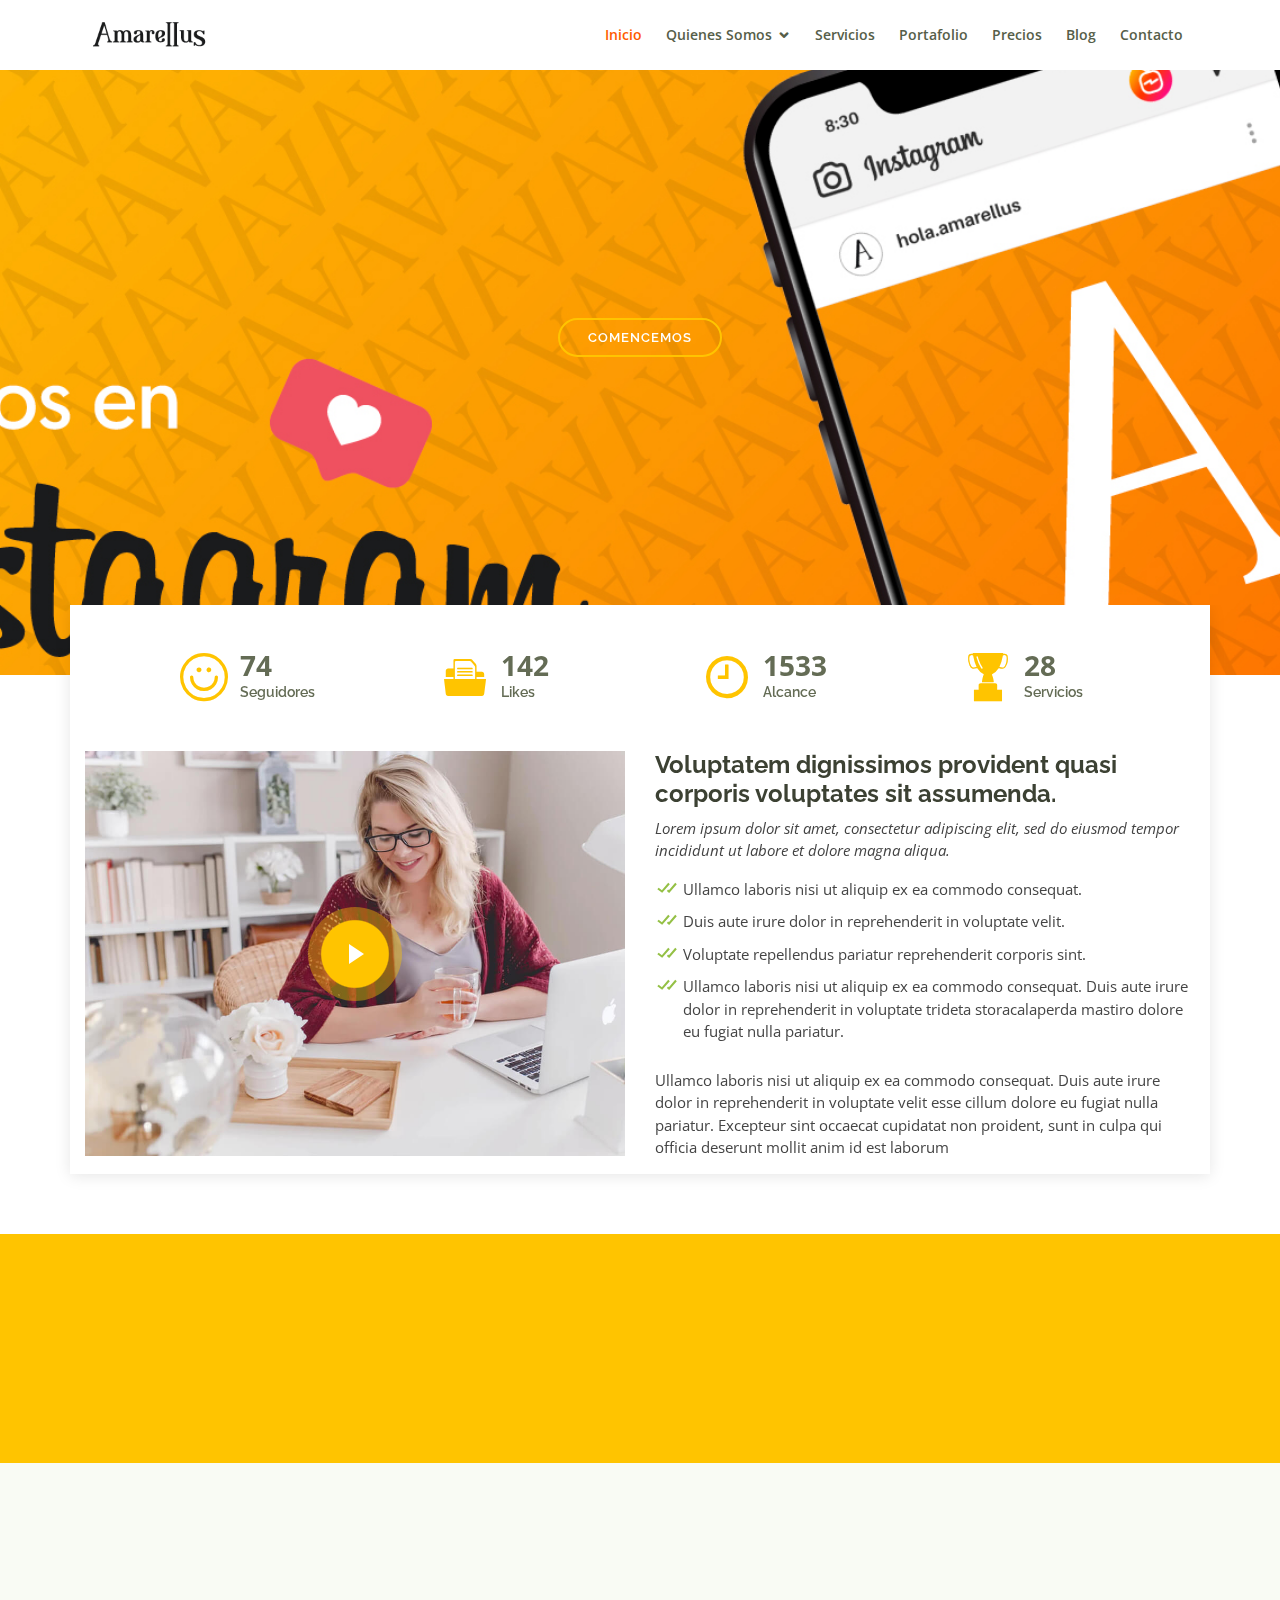
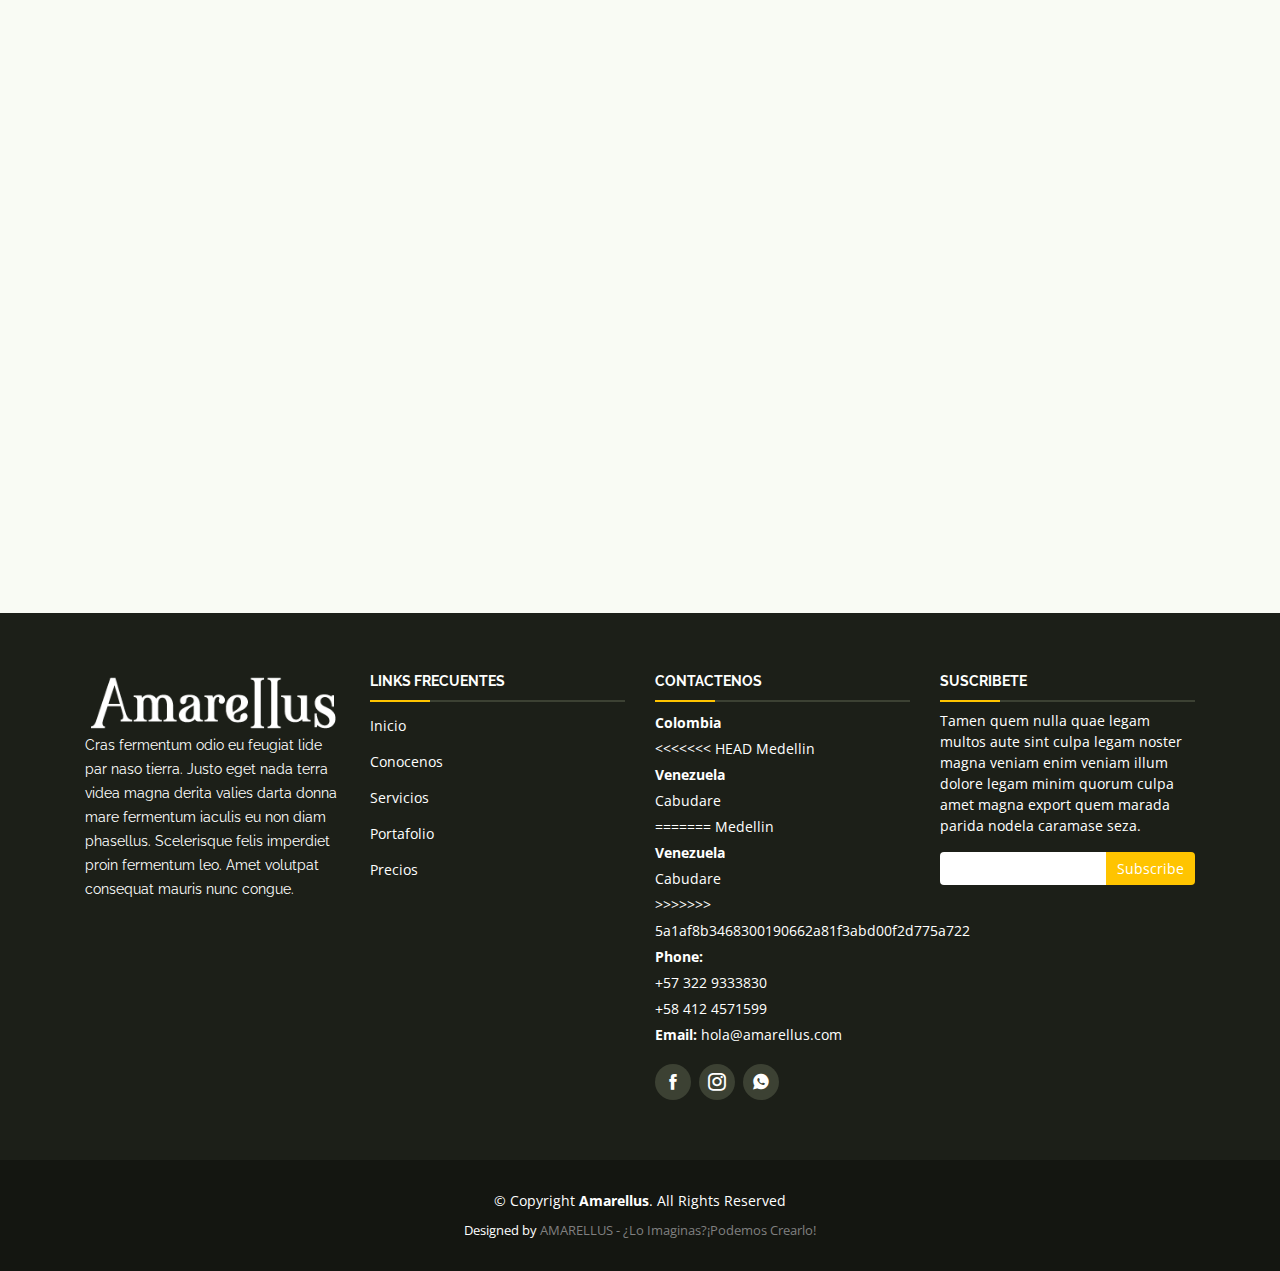
==== commit 5d575439: "Actualizacion 26/06/2020 18" ====
--- a/index.html
+++ b/index.html
@@ -43,8 +43,7 @@
     <div class="container d-flex">
 
       <div class="logo mr-auto">
-        <!-- <h1 class="text-light"><a href="index.html">Serenity</a></h1> -->
-        <!-- Uncomment below if you prefer to use an image logo -->
+        
         <a href="index.html"><img src="assets/img/logo.png" alt="" class="img-fluid" width="100%" height="120%"></a>
       </div>
 
@@ -265,11 +264,17 @@
           
           <div class="col-lg-3 col-md-6 footer-contact">
             <h4>Contactenos</h4>
-            <p>
+             <p>
               <strong>Colombia</strong> <br>
+<<<<<<< HEAD
               Medellin<br>
               <strong>Venezuela</strong>  <br>
               Cabudare <br>
+=======
+               Medellin<br>
+              <strong>Venezuela</strong>  <br>
+               Cabudare <br>
+>>>>>>> 5a1af8b3468300190662a81f3abd00f2d775a722
               <strong>Phone:</strong> <br>
               +57 322 9333830 <br>
               +58 412 4571599<br>
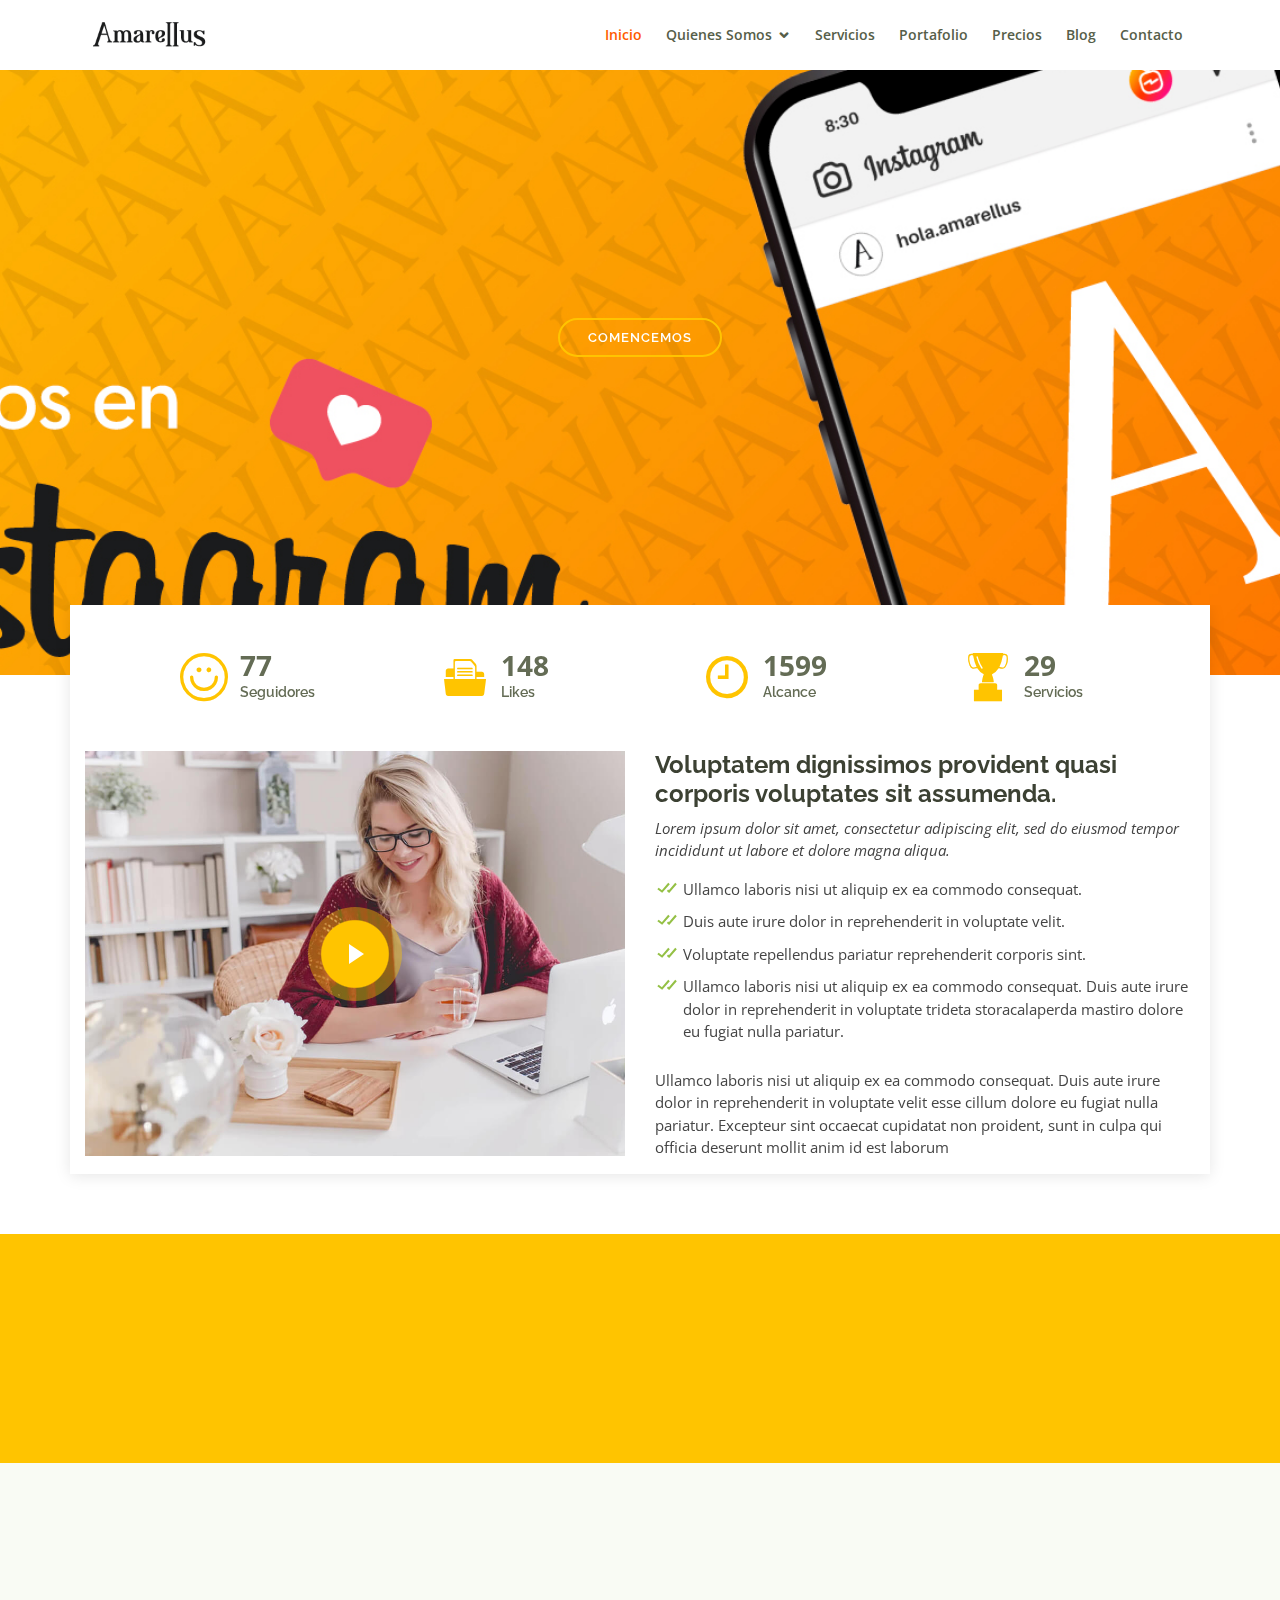
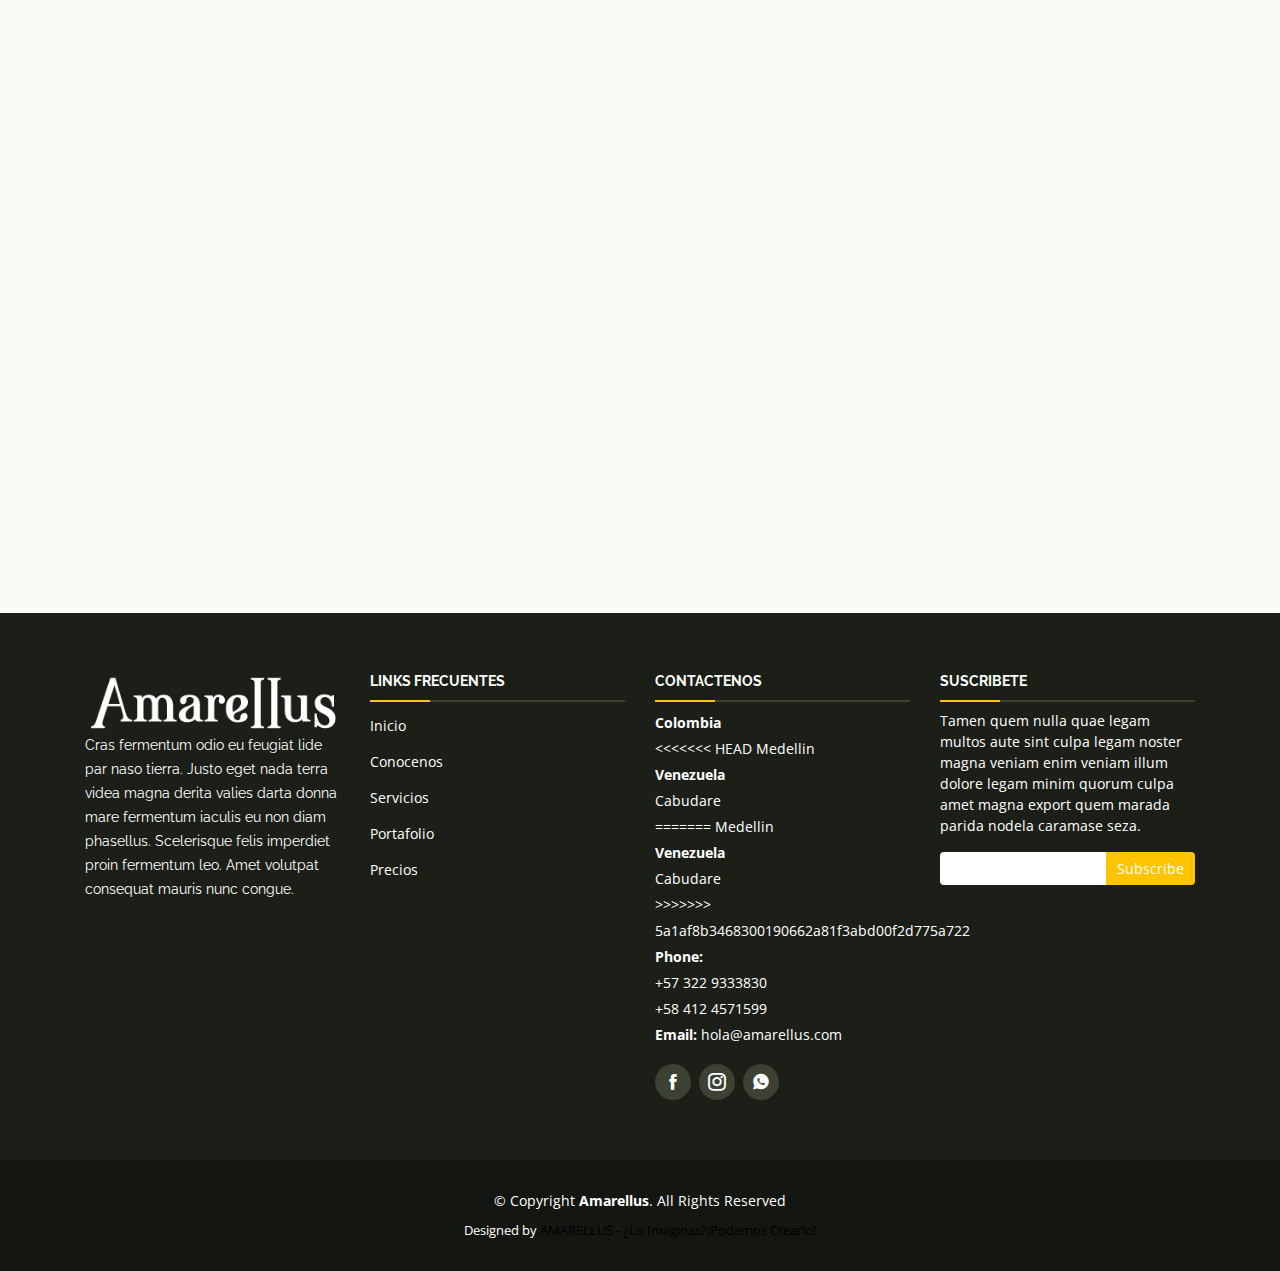
==== commit 0eeab4f9: "Actualizacion 26/06/2020 18" ====
--- a/index.html
+++ b/index.html
@@ -167,8 +167,8 @@
           <p> Duis aute irure dolor in reprehenderit in voluptate velit esse cillum dolore eu fugiat nulla pariatur. Excepteur sint occaecat cupidatat non proident, sunt in culpa qui officia deserunt mollit anim id est laborum.</p>
           <!--<a class="cta-btn" href="#">Call To Action</a>-->
           
-          <a href="https://www.facebook.com/Hola.Amarellus/" class="facebook"><i class="icofont-facebook"></i></a>
-          <a href="https://www.instagram.com/hola.amarellus/" class="instagram"><i class="icofont-instagram"></i></a>
+          <a href="https://www.facebook.com/Hola.Amarellus/" target="_blank" class="facebook"><i class="icofont-facebook"></i></a>
+          <a href="https://www.instagram.com/hola.amarellus/" target="_blank" class="instagram"><i class="icofont-instagram"></i></a>
           <a href="https://api.whatsapp.com/send?phone=573229333830&text=Hola, estoy interesado(a) en sus servicios" target="_blank" class="whatsapp"><i class="icofont-whatsapp"></i></a>
           
         </div>
--- a/assets/css/style.css
+++ b/assets/css/style.css
@@ -14,12 +14,12 @@
 }
 
 a {
-  color: #808080;
+  color: #000000;
 }
 
 
 a:hover {
-  color: #aacd6b;
+  color: #FFFFFF;
   text-decoration: none;
 }
 
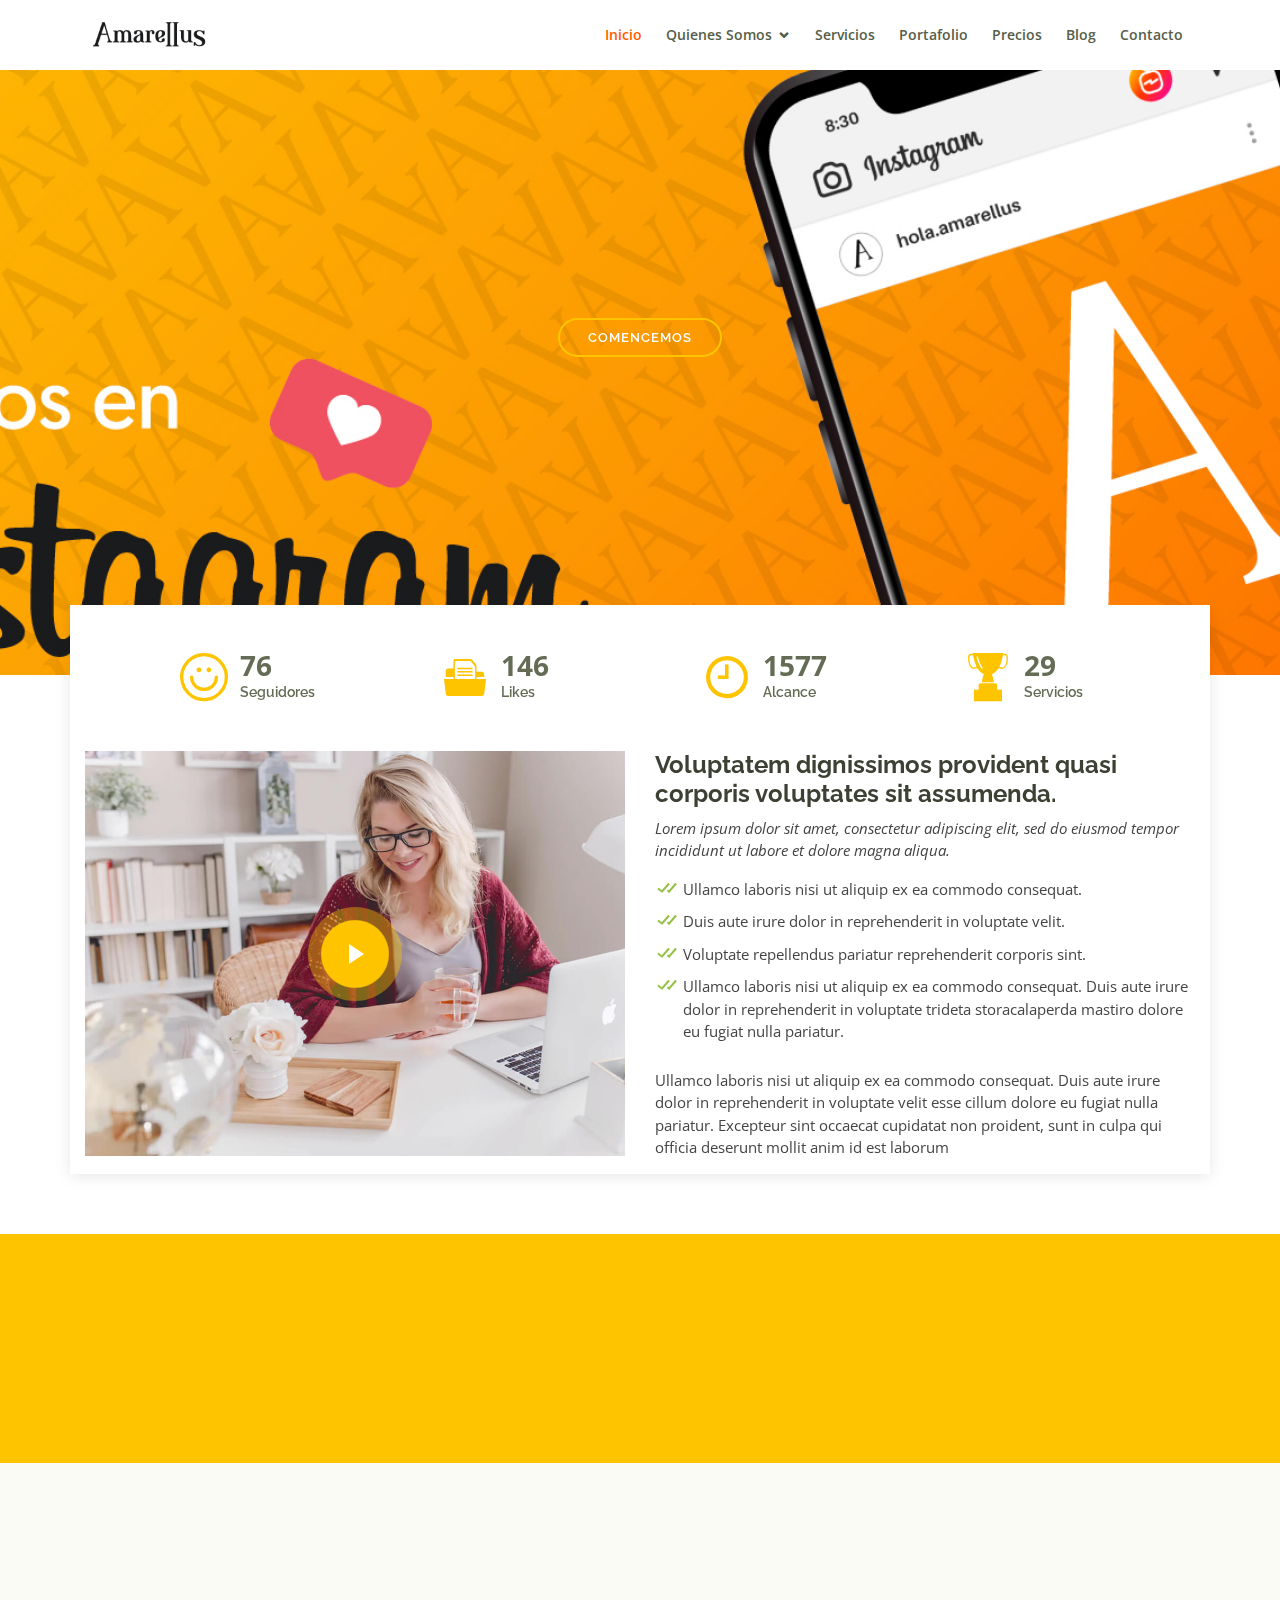
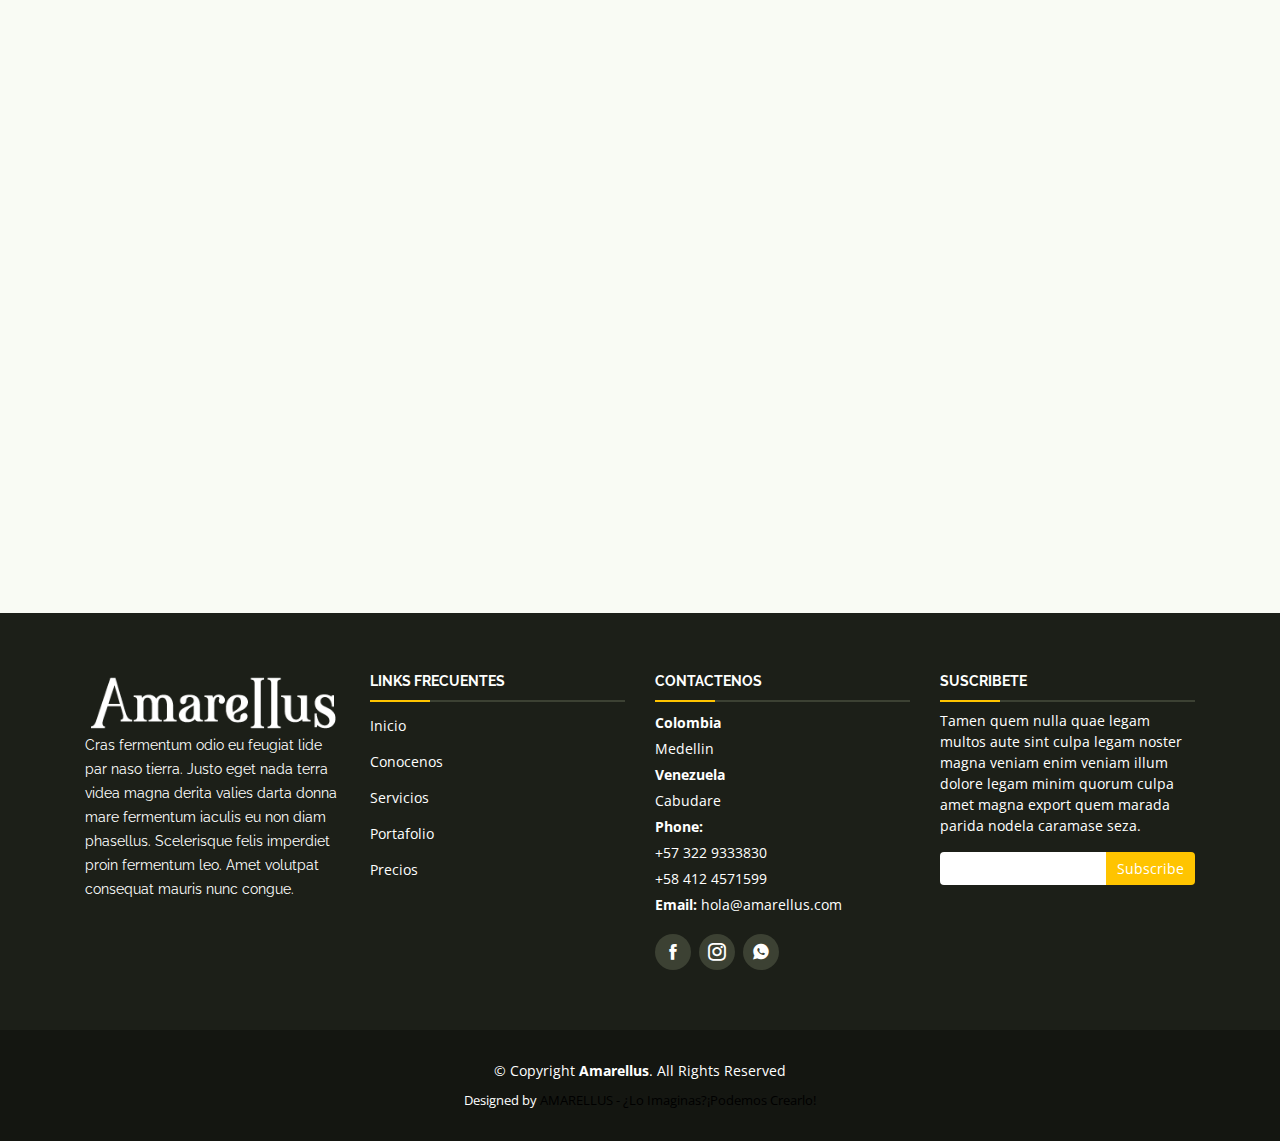
==== commit 31ee5282: "Actualizacion 26/06/2020 21" ====
--- a/index.html
+++ b/index.html
@@ -167,9 +167,9 @@
           <p> Duis aute irure dolor in reprehenderit in voluptate velit esse cillum dolore eu fugiat nulla pariatur. Excepteur sint occaecat cupidatat non proident, sunt in culpa qui officia deserunt mollit anim id est laborum.</p>
           <!--<a class="cta-btn" href="#">Call To Action</a>-->
           
-          <a href="https://www.facebook.com/Hola.Amarellus/" target="_blank" class="facebook"><i class="icofont-facebook"></i></a>
-          <a href="https://www.instagram.com/hola.amarellus/" target="_blank" class="instagram"><i class="icofont-instagram"></i></a>
-          <a href="https://api.whatsapp.com/send?phone=573229333830&text=Hola, estoy interesado(a) en sus servicios" target="_blank" class="whatsapp"><i class="icofont-whatsapp"></i></a>
+          <span href="https://www.facebook.com/Hola.Amarellus/" target="_blank" class="facebook"><i class="icofont-facebook"></i></span>
+          <span href="https://www.instagram.com/hola.amarellus/" target="_blank" class="instagram"><i class="icofont-instagram"></i></span>
+          <span href="https://api.whatsapp.com/send?phone=573229333830&text=Hola, estoy interesado(a) en sus servicios" target="_blank" class="whatsapp"><i class="icofont-whatsapp"></i></span>
           
         </div>
 
@@ -266,15 +266,9 @@
             <h4>Contactenos</h4>
              <p>
               <strong>Colombia</strong> <br>
-<<<<<<< HEAD
               Medellin<br>
               <strong>Venezuela</strong>  <br>
               Cabudare <br>
-=======
-               Medellin<br>
-              <strong>Venezuela</strong>  <br>
-               Cabudare <br>
->>>>>>> 5a1af8b3468300190662a81f3abd00f2d775a722
               <strong>Phone:</strong> <br>
               +57 322 9333830 <br>
               +58 412 4571599<br>
--- a/assets/css/style.css
+++ b/assets/css/style.css
@@ -19,7 +19,7 @@
 
 
 a:hover {
-  color: #FFFFFF;
+  color: #808080;
   text-decoration: none;
 }
 
@@ -186,7 +186,7 @@
 }
 
 .nav-menu .drop-down ul a:hover, .nav-menu .drop-down ul .active > a, .nav-menu .drop-down ul li:hover > a {
-  color: #94c045;
+  color: #FF5B00;
 }
 
 .nav-menu .drop-down > a:after {
@@ -487,7 +487,7 @@
 
 .breadcrumbs .breadcrumb-hero {
   text-align: center;
-  background: #94c045;
+  background: #FFC400;
   padding: 20px 0;
   color: #fff;
 }
@@ -2185,7 +2185,7 @@
 }
 
 #footer .footer-top .footer-links ul a:hover {
-  color: #94c045;
+  color: #FF5B00;
 }
 
 #footer .footer-top .footer-contact {
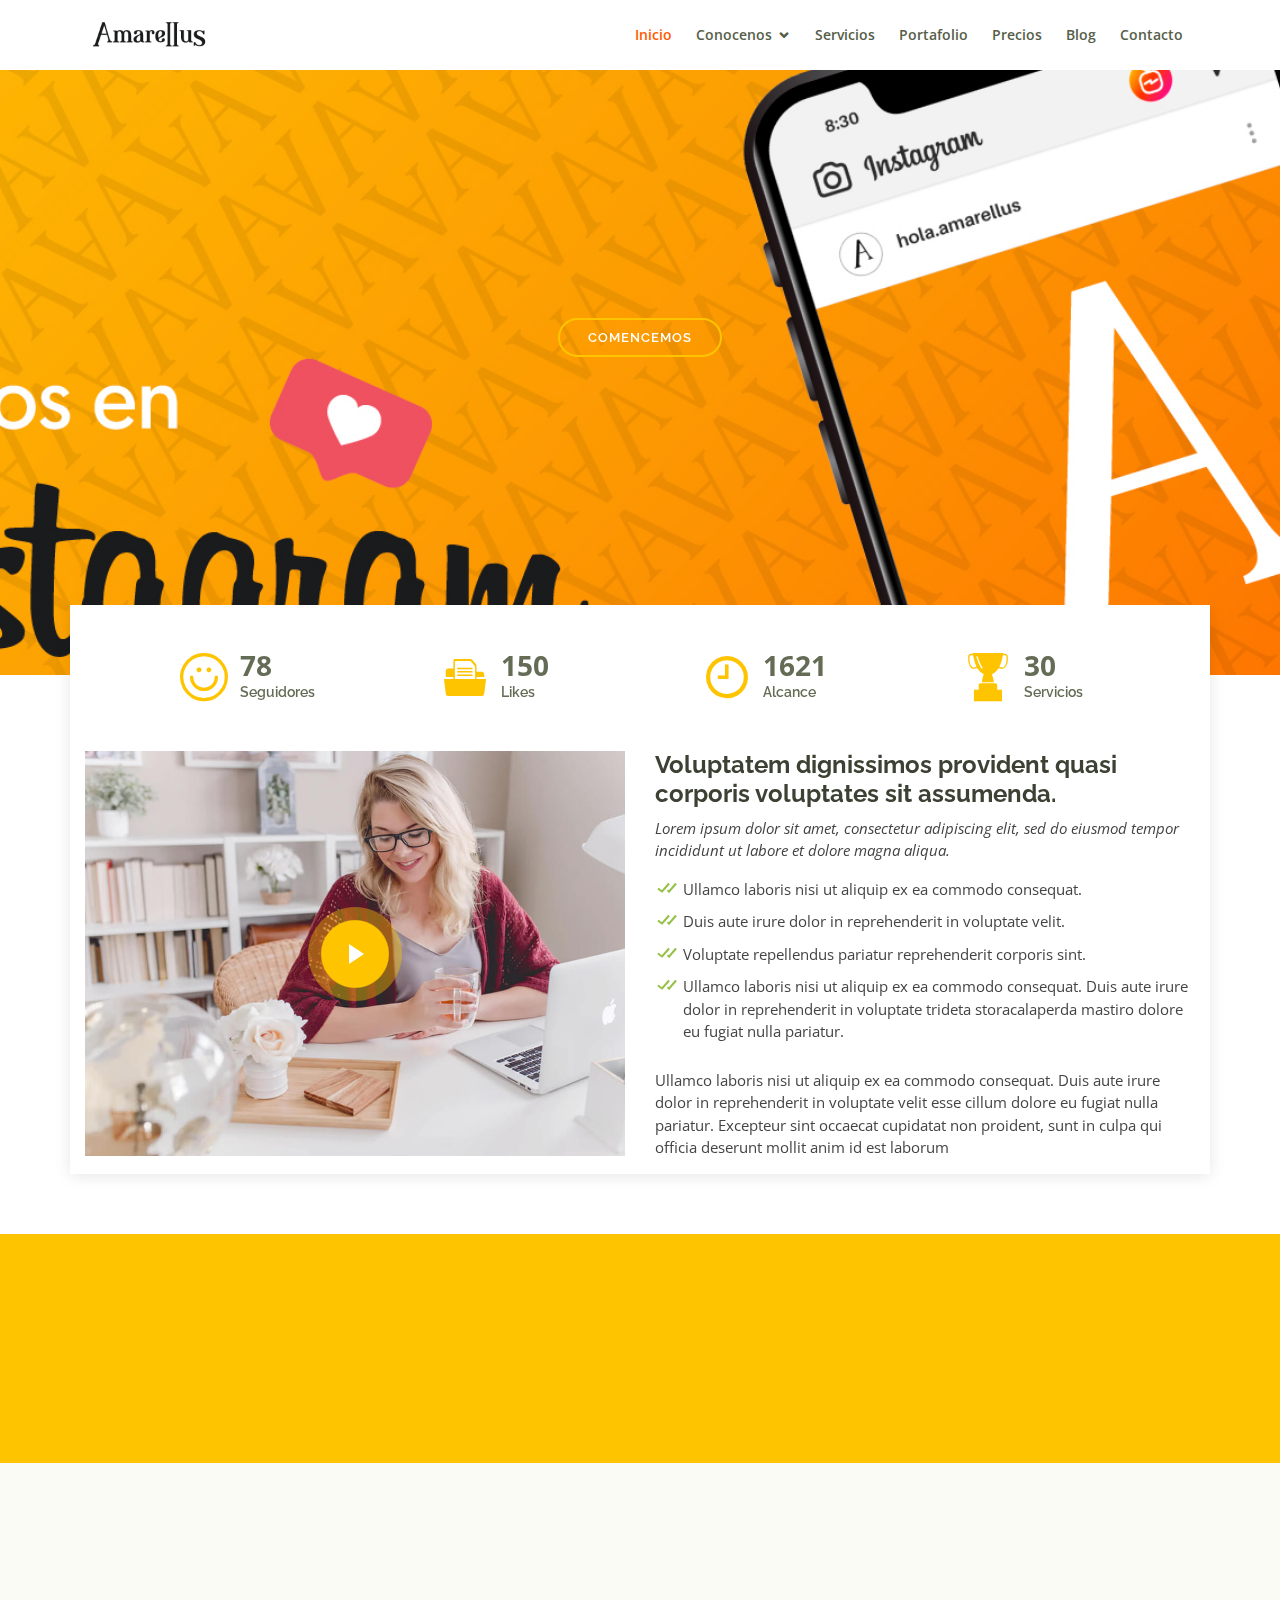
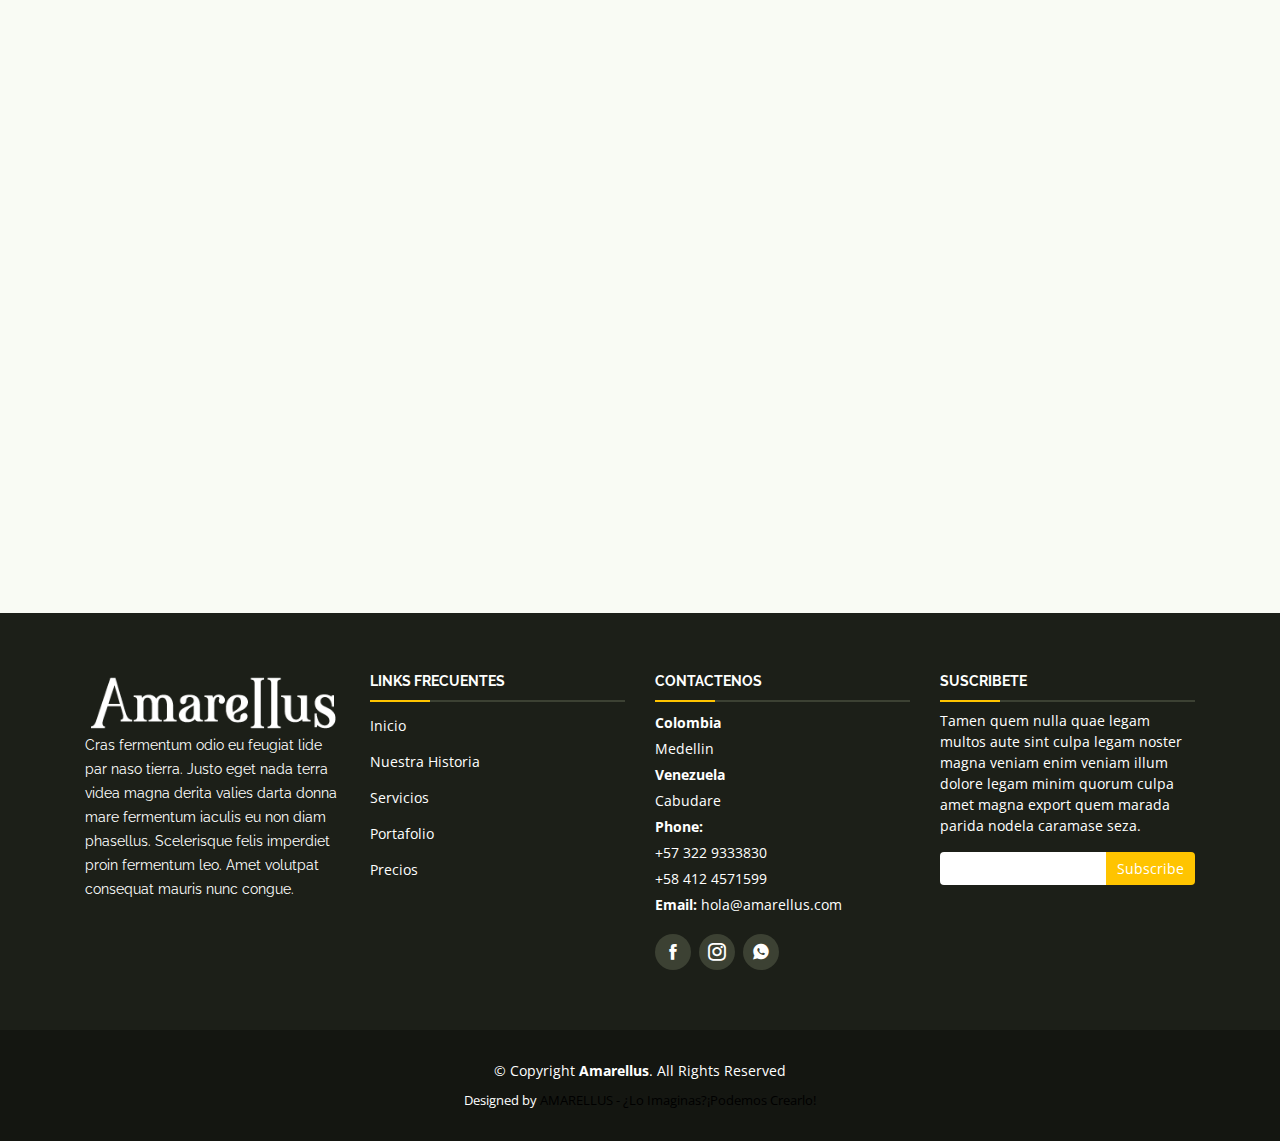
==== commit 4cc6f116: "Actualizacion 26/06/2020 23" ====
--- a/index.html
+++ b/index.html
@@ -52,9 +52,9 @@
         <ul>
           <li class="active"><a href="index.html">Inicio</a></li>
 
-          <li class="drop-down"><a href="#">Quienes Somos</a>
+          <li class="drop-down"><a href="#">Conocenos</a>
             <ul>
-              <li><a href="about.html">Conocenos</a></li>
+              <li><a href="about.html">Nuestra Historia</a></li>
               <li><a href="team.html">Equipo</a></li>
             </ul>
           </li>
@@ -255,7 +255,7 @@
             <h4>Links FRECUENTES</h4>
             <ul>
               <li><a href="index.html">Inicio</a></li>
-              <li><a href="about.html">Conocenos</a></li>
+              <li><a href="about.html">Nuestra Historia</a></li>
               <li><a href="services.html">Servicios</a></li>
               <li><a href="portfolio.html">Portafolio</a></li>
               <li><a href="pricing.html">Precios</a></li>
--- a/assets/css/style.css
+++ b/assets/css/style.css
@@ -847,7 +847,7 @@
 .skills .content ul i {
   font-size: 20px;
   padding-right: 4px;
-  color: #94c045;
+  color: #FF5B00;
 }
 
 .skills .content p:last-child {
@@ -881,9 +881,9 @@
 
 .skills .progress-bar {
   width: 1px;
-  height: 10px;
+  height: 9px;
   transition: .9s;
-  background-color: #94c045;
+  background-color: #FF5B00;
 }
 
 /*--------------------------------------------------------------
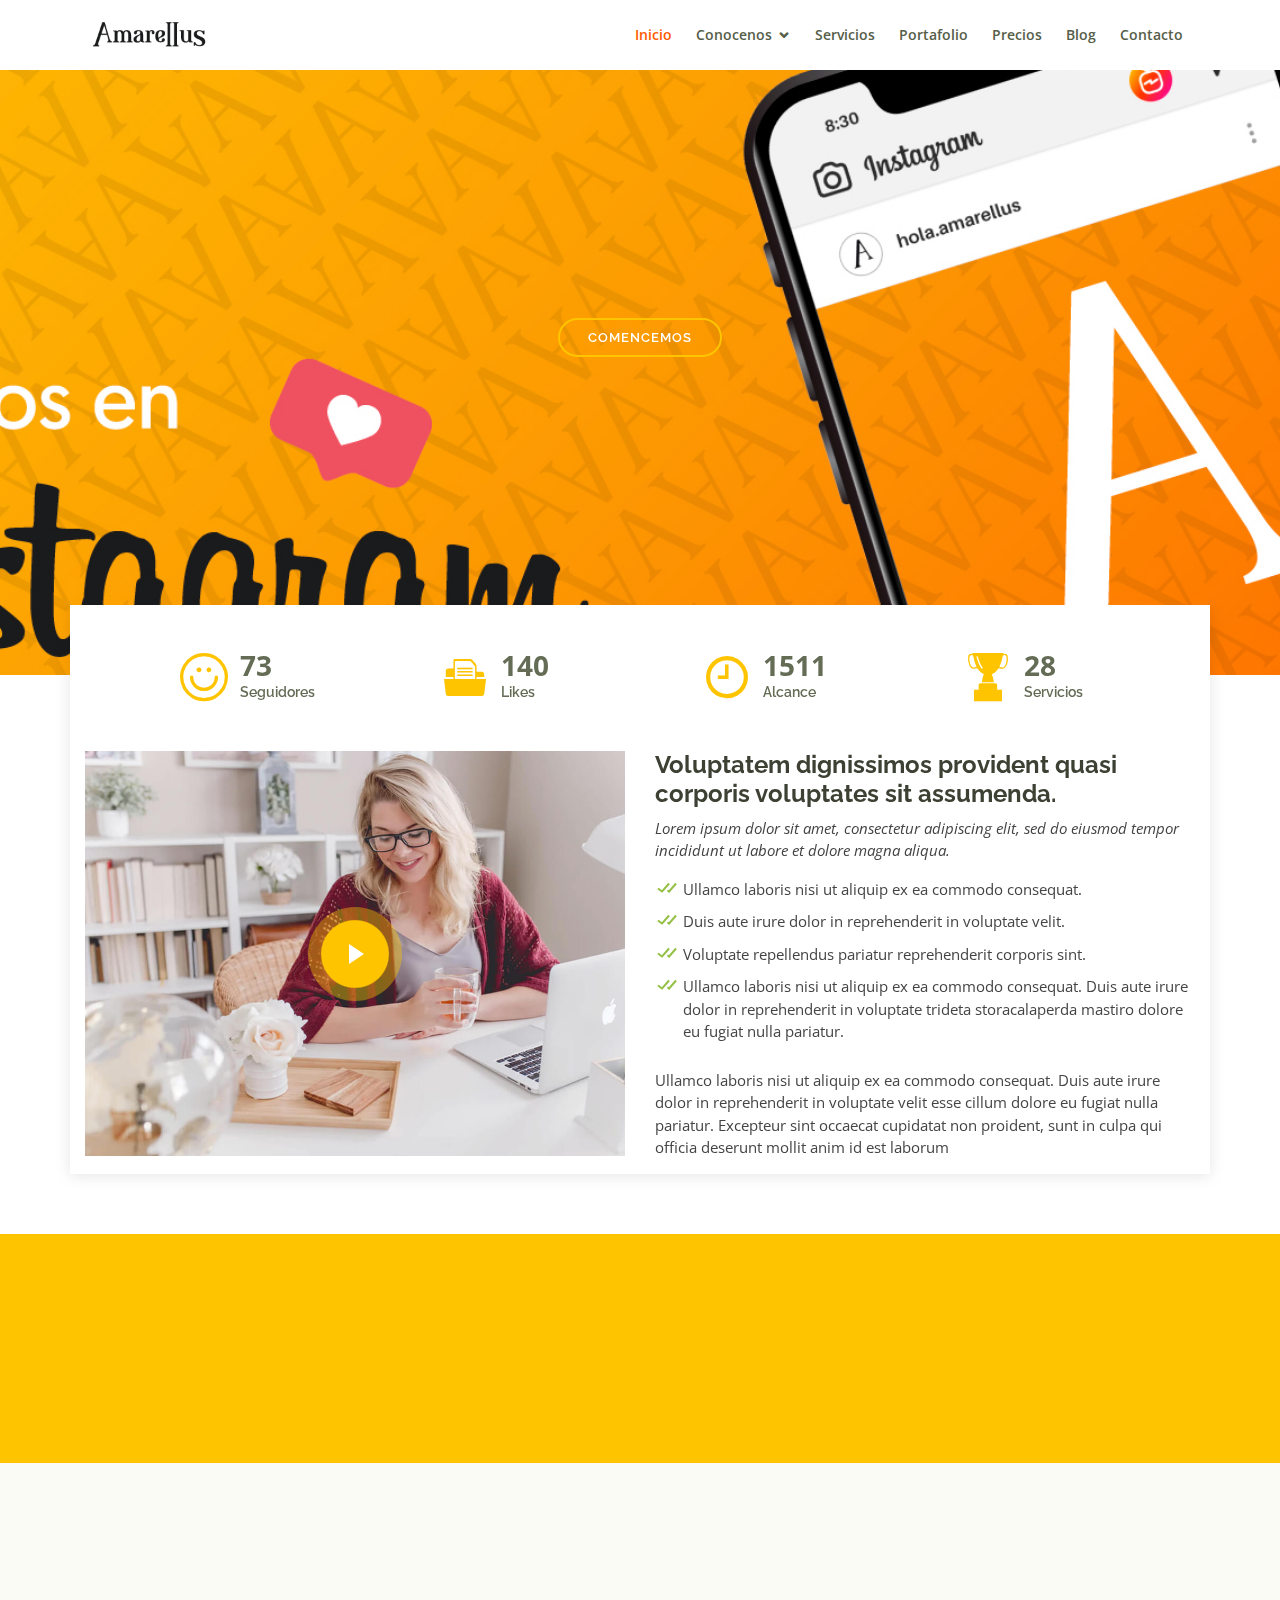
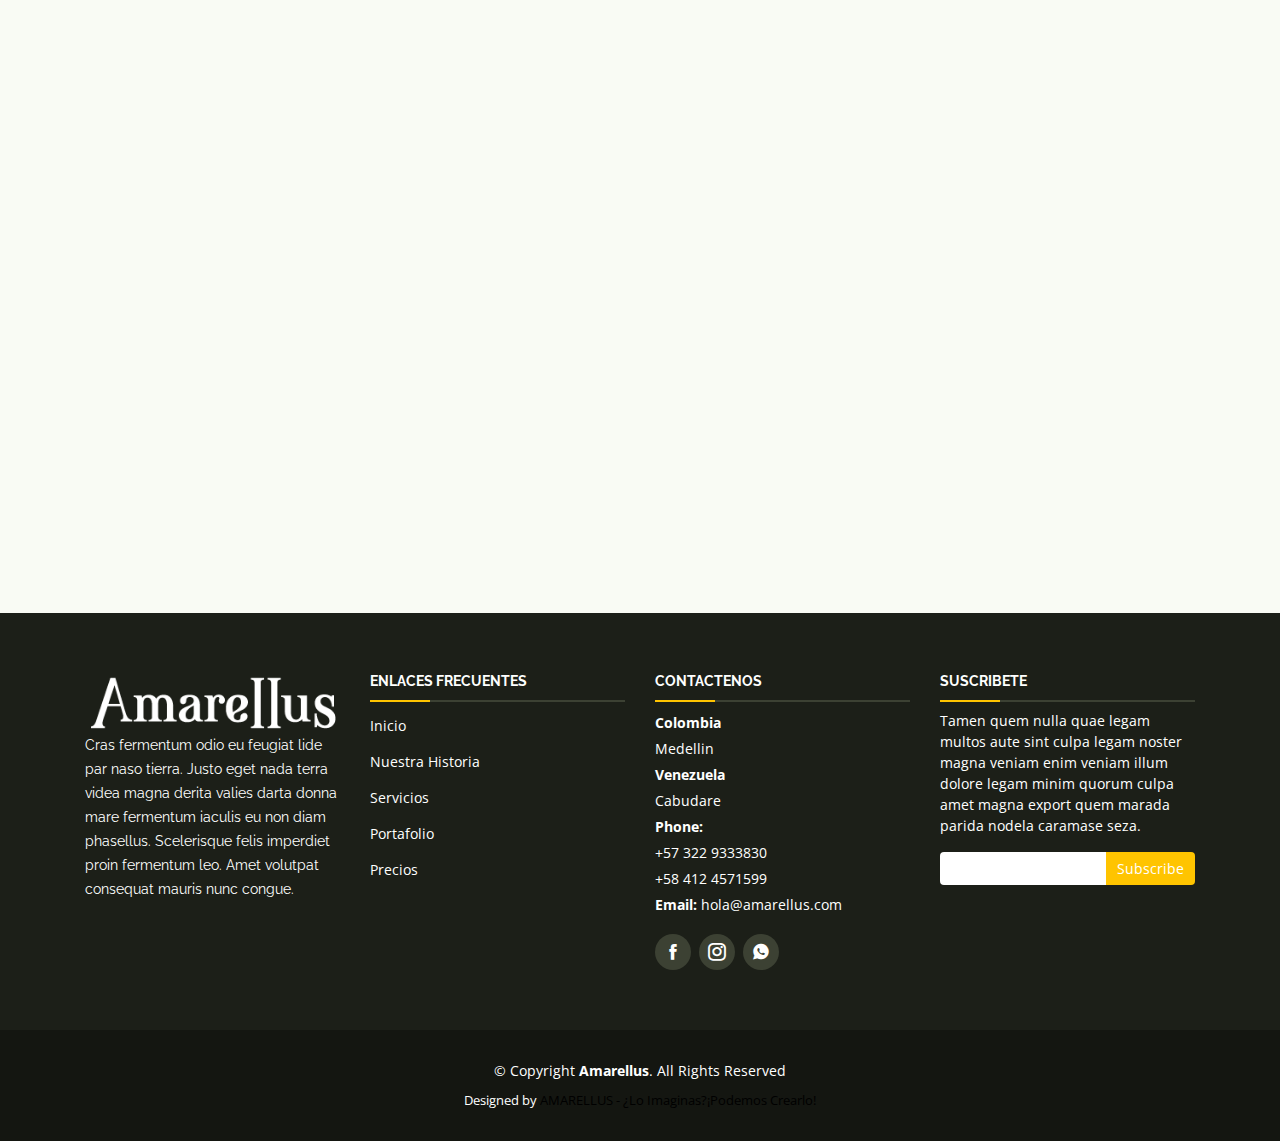
==== commit c2ee1368: "Actualizacion 26/06/2020 25" ====
--- a/index.html
+++ b/index.html
@@ -167,9 +167,9 @@
           <p> Duis aute irure dolor in reprehenderit in voluptate velit esse cillum dolore eu fugiat nulla pariatur. Excepteur sint occaecat cupidatat non proident, sunt in culpa qui officia deserunt mollit anim id est laborum.</p>
           <!--<a class="cta-btn" href="#">Call To Action</a>-->
           
-          <span href="https://www.facebook.com/Hola.Amarellus/" target="_blank" class="facebook"><i class="icofont-facebook"></i></span>
-          <span href="https://www.instagram.com/hola.amarellus/" target="_blank" class="instagram"><i class="icofont-instagram"></i></span>
-          <span href="https://api.whatsapp.com/send?phone=573229333830&text=Hola, estoy interesado(a) en sus servicios" target="_blank" class="whatsapp"><i class="icofont-whatsapp"></i></span>
+          <a href="https://www.facebook.com/Hola.Amarellus/" target="_blank" class="facebook"><i class="icofont-facebook"></i></a>
+          <a href="https://www.instagram.com/hola.amarellus/" target="_blank" class="instagram"><i class="icofont-instagram"></i></a>
+          <a href="https://api.whatsapp.com/send?phone=573229333830&text=Hola, estoy interesado(a) en sus servicios" target="_blank" class="whatsapp"><i class="icofont-whatsapp"></i></a>
           
         </div>
 
@@ -252,7 +252,7 @@
           </div>
 
           <div class="col-lg-3 col-md-6 footer-links">
-            <h4>Links FRECUENTES</h4>
+            <h4>ENLACES FRECUENTES</h4>
             <ul>
               <li><a href="index.html">Inicio</a></li>
               <li><a href="about.html">Nuestra Historia</a></li>
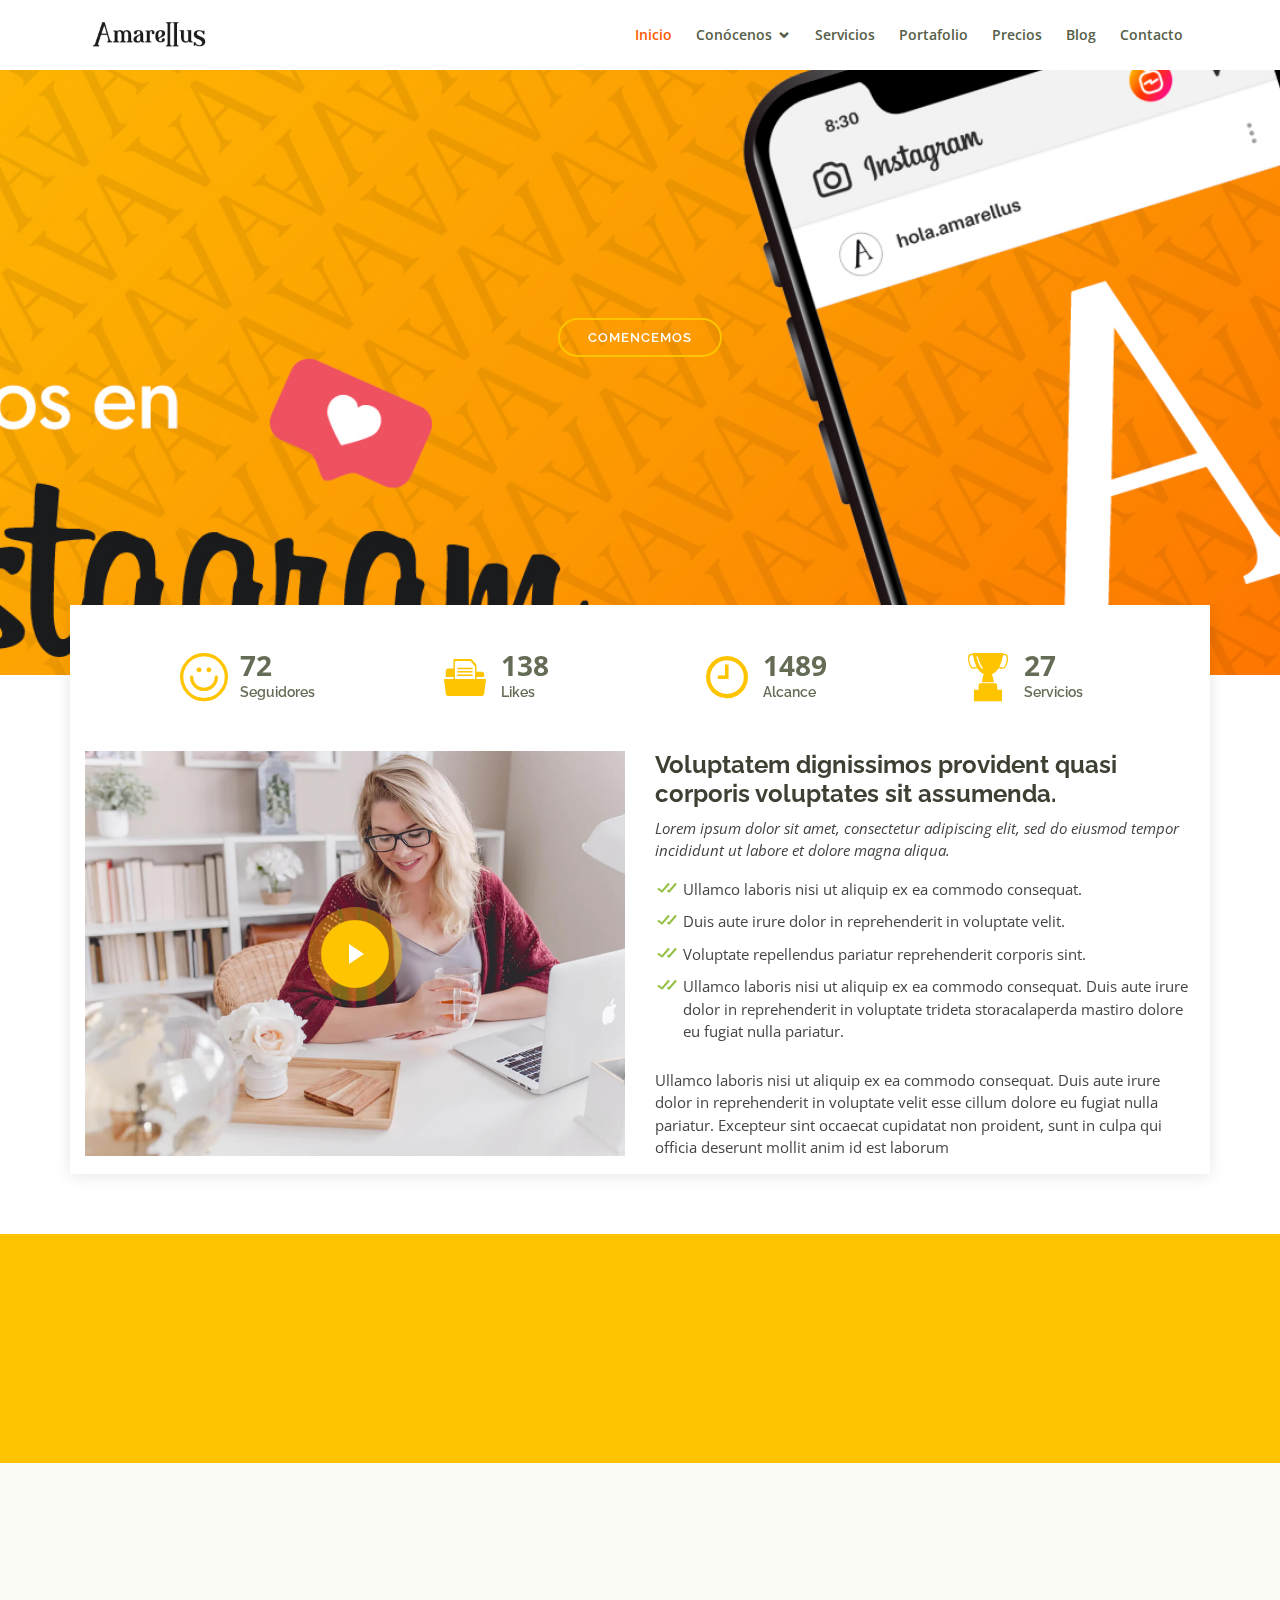
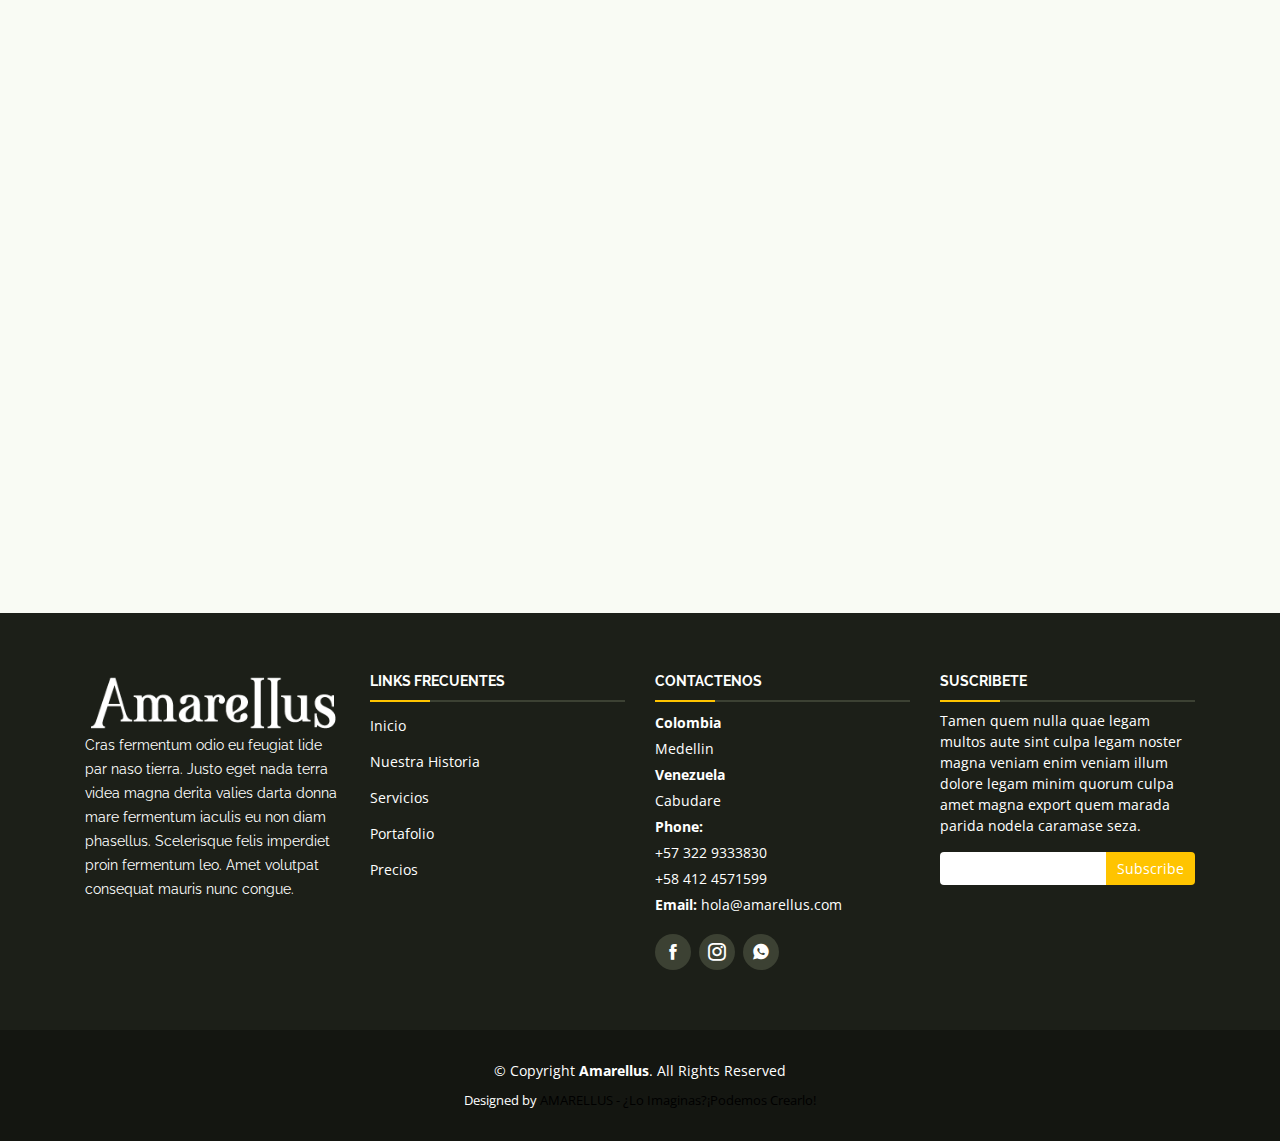
==== commit aca89f61: "actualizacion gomes 26/06/2020 9" ====
--- a/index.html
+++ b/index.html
@@ -52,7 +52,7 @@
         <ul>
           <li class="active"><a href="index.html">Inicio</a></li>
 
-          <li class="drop-down"><a href="#">Conocenos</a>
+          <li class="drop-down"><a href="#">Conócenos</a>
             <ul>
               <li><a href="about.html">Nuestra Historia</a></li>
               <li><a href="team.html">Equipo</a></li>
@@ -167,9 +167,9 @@
           <p> Duis aute irure dolor in reprehenderit in voluptate velit esse cillum dolore eu fugiat nulla pariatur. Excepteur sint occaecat cupidatat non proident, sunt in culpa qui officia deserunt mollit anim id est laborum.</p>
           <!--<a class="cta-btn" href="#">Call To Action</a>-->
           
-          <a href="https://www.facebook.com/Hola.Amarellus/" target="_blank" class="facebook"><i class="icofont-facebook"></i></a>
-          <a href="https://www.instagram.com/hola.amarellus/" target="_blank" class="instagram"><i class="icofont-instagram"></i></a>
-          <a href="https://api.whatsapp.com/send?phone=573229333830&text=Hola, estoy interesado(a) en sus servicios" target="_blank" class="whatsapp"><i class="icofont-whatsapp"></i></a>
+          <span href="https://www.facebook.com/Hola.Amarellus/" target="_blank" class="facebook"><i class="icofont-facebook"></i></span>
+          <span href="https://www.instagram.com/hola.amarellus/" target="_blank" class="instagram"><i class="icofont-instagram"></i></span>
+          <span href="https://api.whatsapp.com/send?phone=573229333830&text=Hola, estoy interesado(a) en sus servicios" target="_blank" class="whatsapp"><i class="icofont-whatsapp"></i></span>
           
         </div>
 
@@ -252,7 +252,7 @@
           </div>
 
           <div class="col-lg-3 col-md-6 footer-links">
-            <h4>ENLACES FRECUENTES</h4>
+            <h4>Links FRECUENTES</h4>
             <ul>
               <li><a href="index.html">Inicio</a></li>
               <li><a href="about.html">Nuestra Historia</a></li>
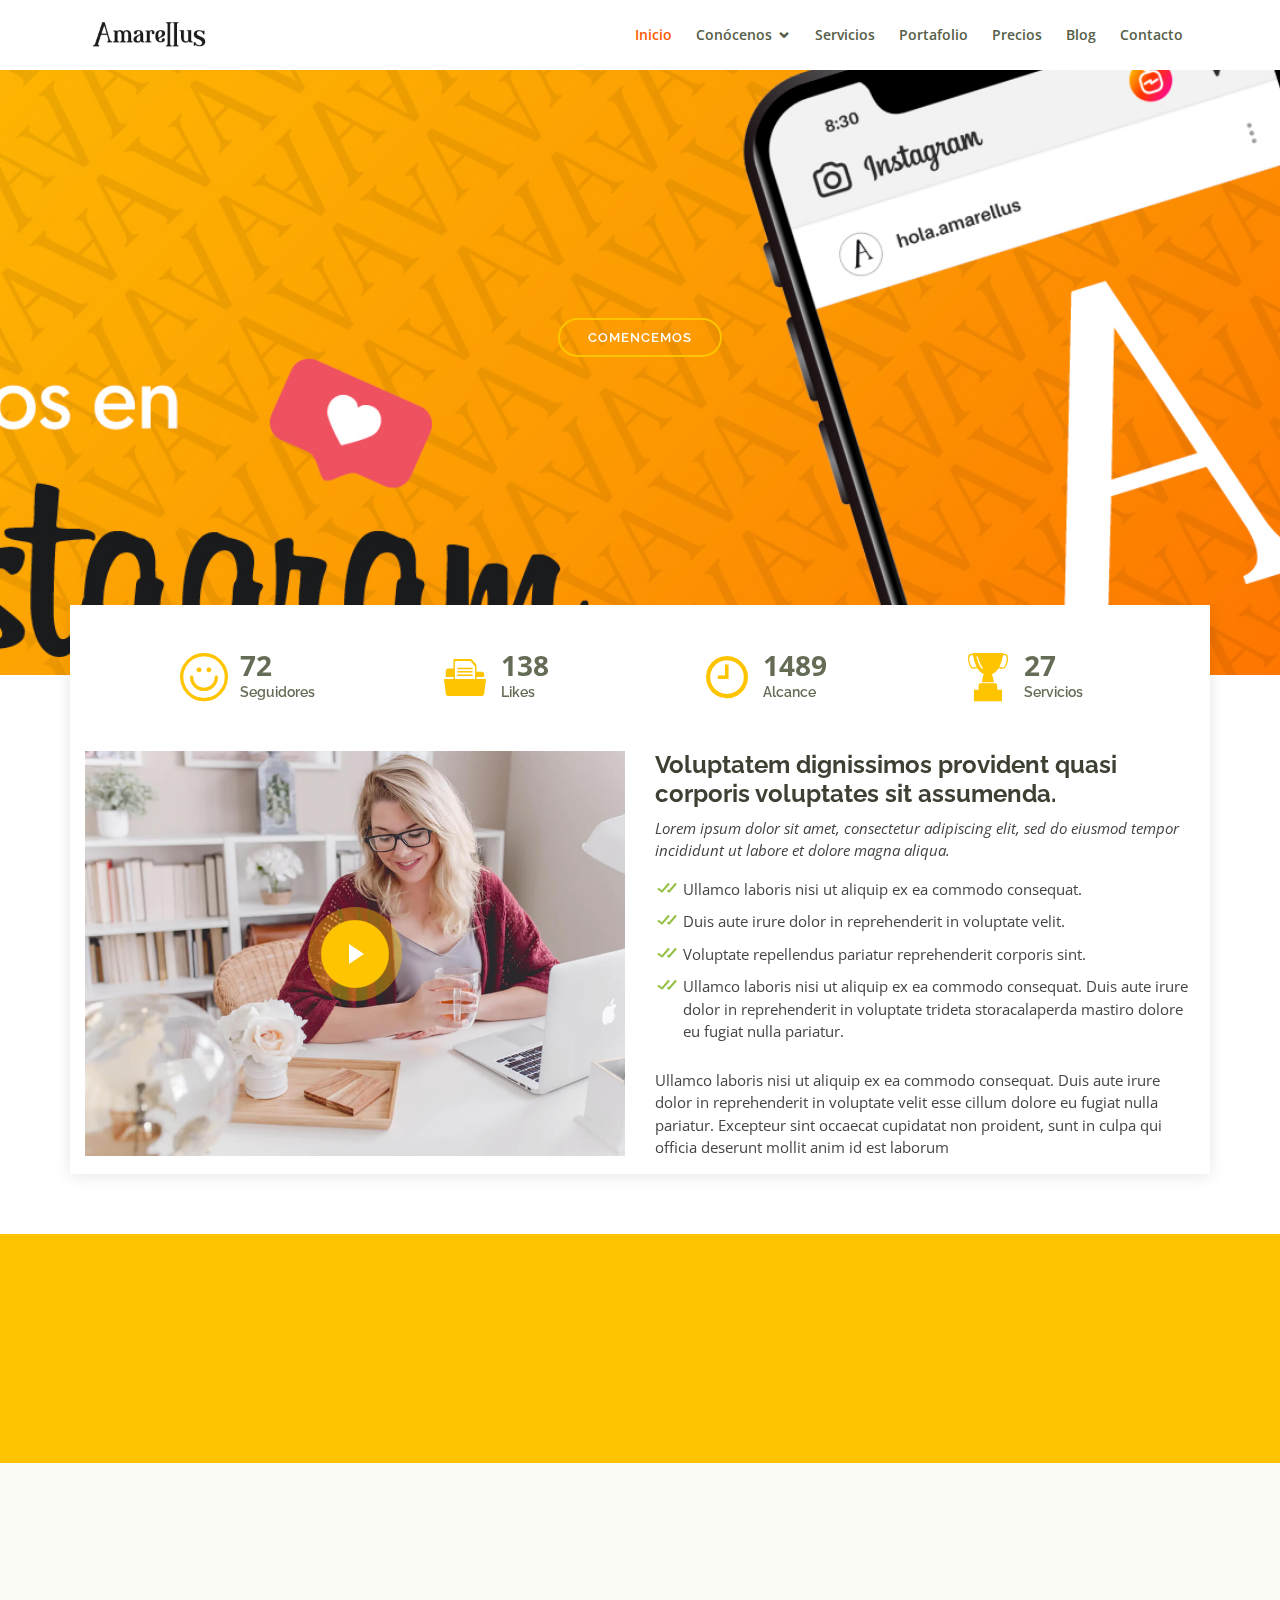
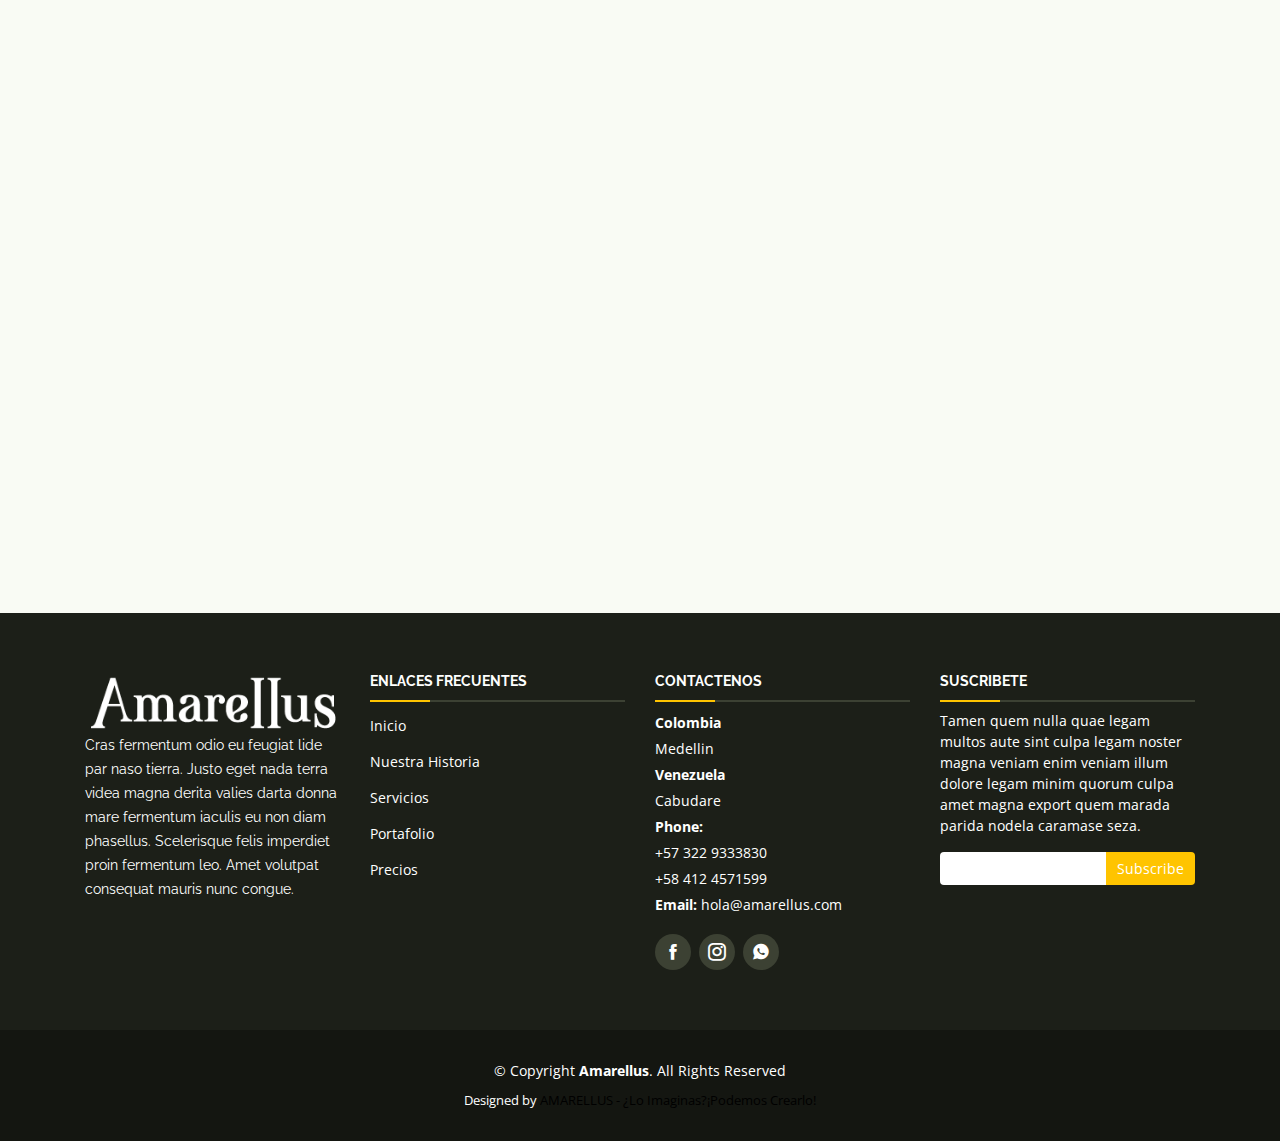
==== commit 9469a920: "Merge branch 'master' of https://github.com/dr-larcoster/amarellus" ====
--- a/index.html
+++ b/index.html
@@ -167,9 +167,9 @@
           <p> Duis aute irure dolor in reprehenderit in voluptate velit esse cillum dolore eu fugiat nulla pariatur. Excepteur sint occaecat cupidatat non proident, sunt in culpa qui officia deserunt mollit anim id est laborum.</p>
           <!--<a class="cta-btn" href="#">Call To Action</a>-->
           
-          <span href="https://www.facebook.com/Hola.Amarellus/" target="_blank" class="facebook"><i class="icofont-facebook"></i></span>
-          <span href="https://www.instagram.com/hola.amarellus/" target="_blank" class="instagram"><i class="icofont-instagram"></i></span>
-          <span href="https://api.whatsapp.com/send?phone=573229333830&text=Hola, estoy interesado(a) en sus servicios" target="_blank" class="whatsapp"><i class="icofont-whatsapp"></i></span>
+          <a href="https://www.facebook.com/Hola.Amarellus/" target="_blank" class="facebook"><i class="icofont-facebook"></i></a>
+          <a href="https://www.instagram.com/hola.amarellus/" target="_blank" class="instagram"><i class="icofont-instagram"></i></a>
+          <a href="https://api.whatsapp.com/send?phone=573229333830&text=Hola, estoy interesado(a) en sus servicios" target="_blank" class="whatsapp"><i class="icofont-whatsapp"></i></a>
           
         </div>
 
@@ -252,7 +252,7 @@
           </div>
 
           <div class="col-lg-3 col-md-6 footer-links">
-            <h4>Links FRECUENTES</h4>
+            <h4>ENLACES FRECUENTES</h4>
             <ul>
               <li><a href="index.html">Inicio</a></li>
               <li><a href="about.html">Nuestra Historia</a></li>
